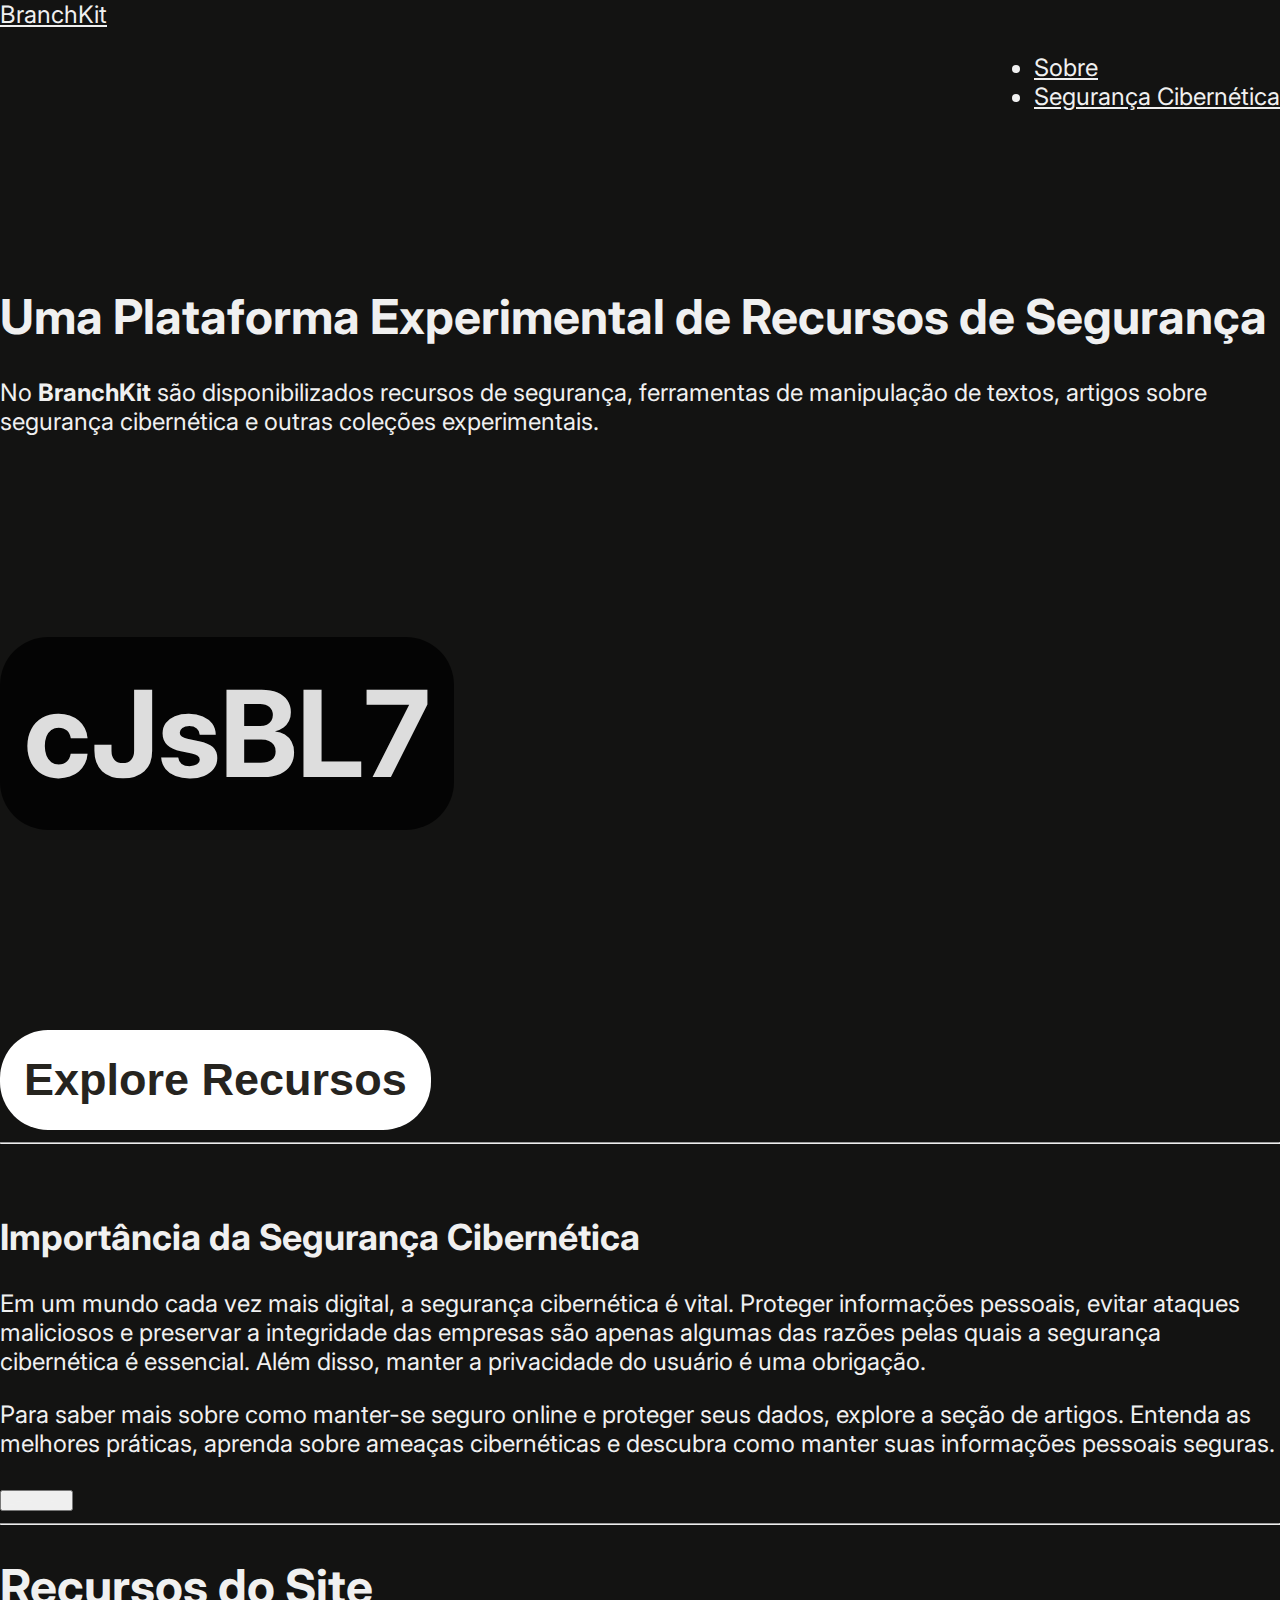
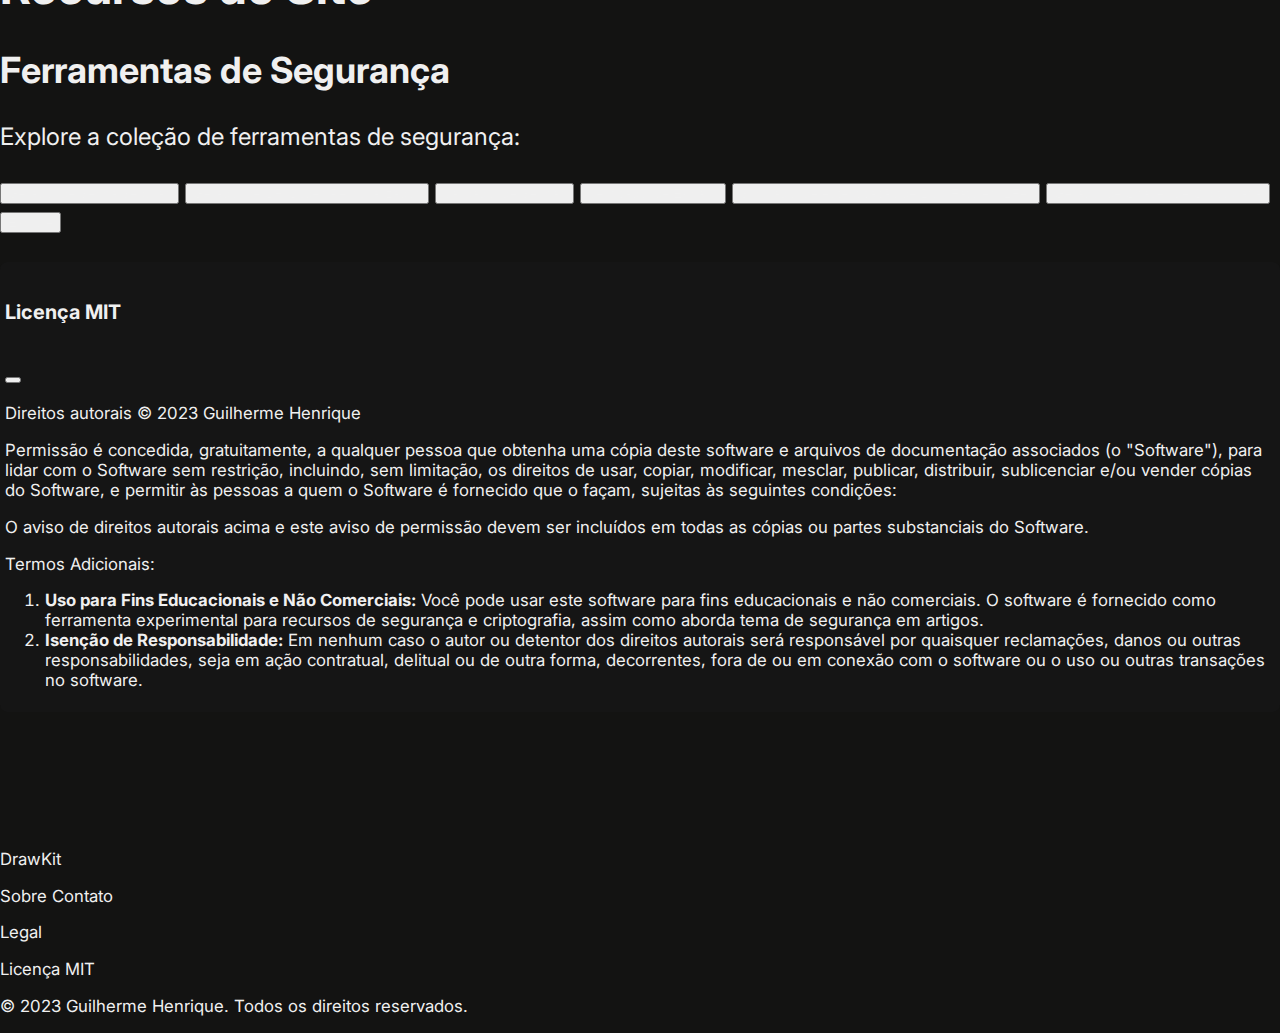
==== index.html @ 7d894132 "style (home): ajustar hierarquia de divisores de seção" ====
<!doctype html>
<html lang="en">

<head>
    <meta charset="utf-8">
    <meta name="viewport" content="width=device-width, initial-scale=1">
    <title>BranchKit</title>

    <!-- icone -->
    <link rel="icon" href="resources/images/icons/fingerprint-svgrepo-com.svg">

    <!-- font-Inter -->
    <link rel="preconnect" href="https://fonts.googleapis.com">
    <link rel="preconnect" href="https://fonts.gstatic.com" crossorigin>
    <link href="https://fonts.googleapis.com/css2?family=Inter:wght@100;200;300;400;500;600;700;800;900&display=swap" rel="stylesheet">

    <!-- css -->
    <link rel="stylesheet" href="resources/css/style.css">

    <!-- font-awesome -->
    <script src="https://kit.fontawesome.com/f8b51f3b83.js" crossorigin="anonymous"></script>

    <!-- bootstrap-5.3 -->
    <link href="https://cdn.jsdelivr.net/npm/bootstrap@5.3.2/dist/css/bootstrap.min.css" rel="stylesheet"
        integrity="sha384-T3c6CoIi6uLrA9TneNEoa7RxnatzjcDSCmG1MXxSR1GAsXEV/Dwwykc2MPK8M2HN" crossorigin="anonymous">
</head>

<body>
    <!--! header -->
    <header>
        <nav class="navbar navbar-expand-lg pt-3">
            <div class="container-fluid mx-auto col-xxl-10 col-xl-10 col-lg-10 col-md-12">
                <!-- title -->
                <a id="navTitle" href="#" draggable="false" class="navbar-brand fw-bold fs-3">
                    <i class="fa-solid fa-fingerprint me-1"></i>
                    BranchKit
                </a>

                <!-- links -->
                <div class="align-end">
                    <ul class="navbar-nav">
                        <li class="nav-item">
                            <a class="nav-link nav-link-1 fw-semibold" draggable="false" href="#">Sobre</a>
                        </li>
                        <li class="nav-item">
                            <a class="nav-link nav-link-1 fw-semibold" draggable="false" href="#">Segurança Cibernética</a>
                        </li>
                    </ul>
                </div>
            </div>
        </nav>
    </header>

    <!--! conteudo -->
    <main>
        <!--* conteudo-home -->
        <div class="container mx-auto">
            <div class="row">
                <div class="col text-end">
                    <h1 class="fw-bold">Uma Plataforma Experimental de Recursos de Segurança</h1>
                    <p>No <b>BranchKit</b> são disponibilizados recursos de segurança, 
                        ferramentas de manipulação de textos, artigos sobre segurança
                        cibernética e outras coleções experimentais.</p>
                </div>
        
                <div class="col divRandomText">
                    <h5 id="randomText"></h5>

                    <button class="btn-1 mt-2">
                        Explore Recursos
                        <i class="fa-solid fa-arrow-down"></i>
                    </button>
                </div>
            </div>
        </div>

        <!--? separador -->
        <hr class="separator">

        <!--* conteudo-texto-importancia-seguranca -->
        <div class="row mx-auto cbc-black p-5">
            <div class="col d-flex justify-content-end">
                <img src="resources/images/photos/svg/drawkit-project-manage/SVG/DrawKit Vector Illustration Project Manager (17).svg" alt=""
                    style="width: 640px;" class="user-select-none me-5" draggable="false">
            </div>

            <div class="col-6 text-start">
                <h2 class="w-75 fw-bold text-white mb-3">Importância da Segurança Cibernética</h2>

                <p class="w-75 mb-3">Em um mundo cada vez mais digital, a segurança cibernética é vital. Proteger informações pessoais, evitar ataques
                    maliciosos e preservar a integridade das empresas são apenas algumas das razões pelas quais a segurança cibernética
                    é essencial. Além disso, manter a privacidade do usuário é uma obrigação.</p>

                <p class="w-75">Para saber mais sobre como manter-se seguro online e proteger seus dados, explore a seção de artigos. Entenda as
                    melhores práticas, aprenda sobre ameaças cibernéticas e descubra como manter suas informações pessoais seguras.</p>

                <button class="btn-2 ps-3 pe-3 mt-2">
                    Leia mais
                    <i class="fa-solid fa-arrow-right-long"></i>
                </button>
            </div>
        </div>

        <!--? separador -->
        <hr class="separator">

        <!--* conteudo-links-recursos -->
        <h1 id="secaoFerramentas" class="fw-bold text-white text-center mb-5">
            Recursos do Site
            <i class="fa-solid fa-box-open"></i>
        </h1>

        <!-- /ferramentas-seguranca -->
        <div class="row mx-auto">
            <div class="col-6 text-end">
                <div class="d-flex justify-content-end">
                    <h2 class="w-75 fw-bold text-white mb-3">Ferramentas de Segurança</h2>
                </div>

                <div class="d-flex justify-content-end">
                    <p class="w-75 mb-3">Explore a coleção de ferramentas de segurança:</p>
                </div>

                <div class="d-grid justify-content-end">
                        <button class="btn-4">
                            Gerador de Senha Seguras
                            <i class="fa-solid fa-chevron-right ms-2"></i>
                        </button>

                        <button class="btn-4">
                            Gerador de QR Codes Personalizados
                            <i class="fa-solid fa-chevron-right ms-2"></i>
                        </button>

                        <button class="btn-4">
                            Validador de Senhas
                            <i class="fa-solid fa-chevron-right ms-2"></i>
                        </button>

                        <button class="btn-4">
                            Verificador de E-mails
                            <i class="fa-solid fa-chevron-right ms-2"></i>
                        </button>

                        <button class="btn-4">
                            Simulador de Autenticação de Dois Fatores (2FA)
                            <i class="fa-solid fa-chevron-right ms-2"></i>
                        </button>

                        <button class="btn-4">
                            Gerador de Chaves de Criptografia
                            <i class="fa-solid fa-chevron-right ms-2"></i>
                        </button>
                </div>

                <button class="btn-3 ps-3 pe-3 mt-3">
                    Explore
                    <i class="fa-solid fa-square-up-right"></i>
                </button>
            </div>

            <div class="col d-flex justify-content-start">
                <img src="resources/images/photos/svg/drawkit-project-manage/SVG/DrawKit Vector Illustration Project Manager (18).svg" alt=""
                    style="width: 640px;" class="user-select-none" draggable="false">
            </div>
        </div>

        <!-- modal-licença -->
        <div class="modal fade" id="modalLicense" tabindex="-1" aria-labelledby="modalLabel" aria-hidden="true">
            <div class="modal-dialog">
                <div class="modal-content">

                    <div class="modal-header pb-1">
                        <h5 class="modal-title" id="modalLabel">Licença MIT</h5>
                        <button type="button" class="fa-solid fa-xmark bg-transparent border-0" 
                            data-bs-dismiss="modal" aria-label="Close"></button>
                    </div>

                    <div class="modal-body cfs-tiny">
                        <p>Direitos autorais &copy; 2023 Guilherme Henrique</p>
                        
                        <p>
                            Permissão é concedida, gratuitamente, a qualquer pessoa que obtenha uma cópia deste software e arquivos de
                            documentação
                            associados (o "Software"), para lidar com o Software sem restrição, incluindo, sem limitação, os direitos de usar,
                            copiar, modificar, mesclar, publicar, distribuir, sublicenciar e/ou vender cópias do Software, e permitir às pessoas
                            a
                            quem o Software é fornecido que o façam, sujeitas às seguintes condições:
                        </p>
                        
                        <p>
                            O aviso de direitos autorais acima e este aviso de permissão devem ser incluídos em todas as cópias ou partes
                            substanciais do Software.
                        </p>
                        
                        <p class="fw-semibold mb-1">Termos Adicionais:</p>
                        <ol>
                            <li class="mb-2">
                                <b>Uso para Fins Educacionais e Não Comerciais:</b> Você pode usar este software para fins educacionais e não
                                comerciais. O
                                software é fornecido como ferramenta experimental para recursos de segurança e criptografia, assim como aborda
                                tema de
                                segurança em artigos.
                            </li>
                        
                            <li>
                                <b>Isenção de Responsabilidade:</b> Em nenhum caso o autor ou detentor dos direitos autorais será responsável
                                por quaisquer
                                reclamações, danos ou outras responsabilidades, seja em ação contratual, delitual ou de outra forma,
                                decorrentes, fora
                                de ou em conexão com o software ou o uso ou outras transações no software.
                            </li>
                        </ol>
                    </div>
                </div>
            </div>
        </div>
    </main>

    <!--! footer -->
    <footer class="p-4 pt-3 text-start cfs-tiny">
        <div class="row">
            <div class="col-4 d-grid">
                <p class="fw-semibold mb-2">
                    <i class="fa-solid fa-fingerprint"></i>
                    DrawKit
                </p>
                <a href="#" class="link-1" draggable="false">Sobre</a>
                <a href="mailto:guilherm3hsb@gmail.com" draggable="false" class="link-1">Contato</a>
            </div>

            <div class="col-4">
                <p class="fw-semibold mb-2">Legal</p>
                <a type="button" draggable="false" class="link-1" 
                    data-bs-toggle="modal" data-bs-target="#modalLicense">Licença MIT</a>
            </div>
        </div>

        <div class="row mt-3">
            <p class="mb-0">&copy; 2023 Guilherme Henrique. Todos os direitos reservados.</p>
        </div>
    </footer>

    <!-- scripts -->
    <script src="resources/js/script.js"></script>
    <script src="https://cdn.jsdelivr.net/npm/bootstrap@5.3.2/dist/js/bootstrap.bundle.min.js"
        integrity="sha384-C6RzsynM9kWDrMNeT87bh95OGNyZPhcTNXj1NW7RuBCsyN/o0jlpcV8Qyq46cDfL"
        crossorigin="anonymous"></script>
</body>

</html>
---- resources/css/style.css ----
/** ─── Propriedades Customizadas ────────────────────────────────────────────────────────────────────────── */


/** ─── Classes Customizadas ────────────────────────────────────────────────────────────────────────── */

/* fonts */
.cfs-tiny {
    font-size: 0.7rem;
}
.cfs-semimedium {
    font-size: 0.8rem;
}

/* layout */
.align-end {
    display: flex;
    justify-content: end;
}

/** ─── Estilos Globais ────────────────────────────────────────────────────────────────────────── */

* {
    color: #f0f0f0 !important;
}

html {
    font-size: 24px;
}

body {
    margin: 0;
    padding: 0;
    display: flex;
    flex-direction: column;
    min-height: 100vh;
    overflow-x: hidden;
    background-color: #131312 !important;
    font-family: 'Inter', sans-serif !important;
}

main {
    flex: 1;
    margin: 5rem 0;
}

footer {
    position: relative;
    bottom: 0;
    width: 100%;
}

/** ─── Componentes ────────────────────────────────────────────────────────────────────────── */

/*? ─── Text ───────────────────────────────────── */

#randomText {
    transition: opacity 0.5s ease-in-out;
    font-size: 120px;
    background-color: #000000c4;
    padding: 1rem;
    border-radius: 2rem;
    width: fit-content;
    color: #ddd !important;
}

/*? ─── Modal ───────────────────────────────────── */

/* bootstrap-modal */
.modal-header {
    border: none !important;
}
.modal-content {
    background-color: #151515 !important;
    border-radius: 0.3rem !important;
    padding: 0.2em;
}

/*? ─── Buttons ───────────────────────────────────── */

/* button-custom-1 */
.btn-1 {
    font-size: 45px;
    background-color: white;
    border: none;
    padding: 1rem;
    border-radius: 2rem;
    font-weight: bold;
}
.btn-1, .btn-1 * {
    color: #26241f !important;
    transition: 0.3s;
}
.btn-1:hover { /*hover*/
    box-shadow: 0 40px 80px rgba(255, 255, 255, 0.1);
}
.btn-1 i:hover { /*hover*/
    transform: translateY(5px);
}
.btn-1:active, .btn-1:active * { /*active*/
    color: #b78e13 !important;
}

/*? ─── Links ───────────────────────────────────── */

/* navbar-link-custom-1 */
.nav-link-1:hover { /*hover*/
    text-decoration: underline;
}

/* custom-link-1 */
.link-1 {
    transition: 0.1s;
    text-decoration: none;
    margin: 0.2rem 0;
}
.link-1:hover { /*hover*/
    color: white !important;
    text-decoration: underline;
}

/** ─── Responsividade ────────────────────────────────────────────────────────────────────────── */

@media (max-width: 991px) {
    #navTitle {
        display: none;
    }
    .divRandomText {
        display: flex;
        justify-content: end;
    }
}

@media (max-width: 575px) {
    .divRandomText {
        display: none;
    }
}
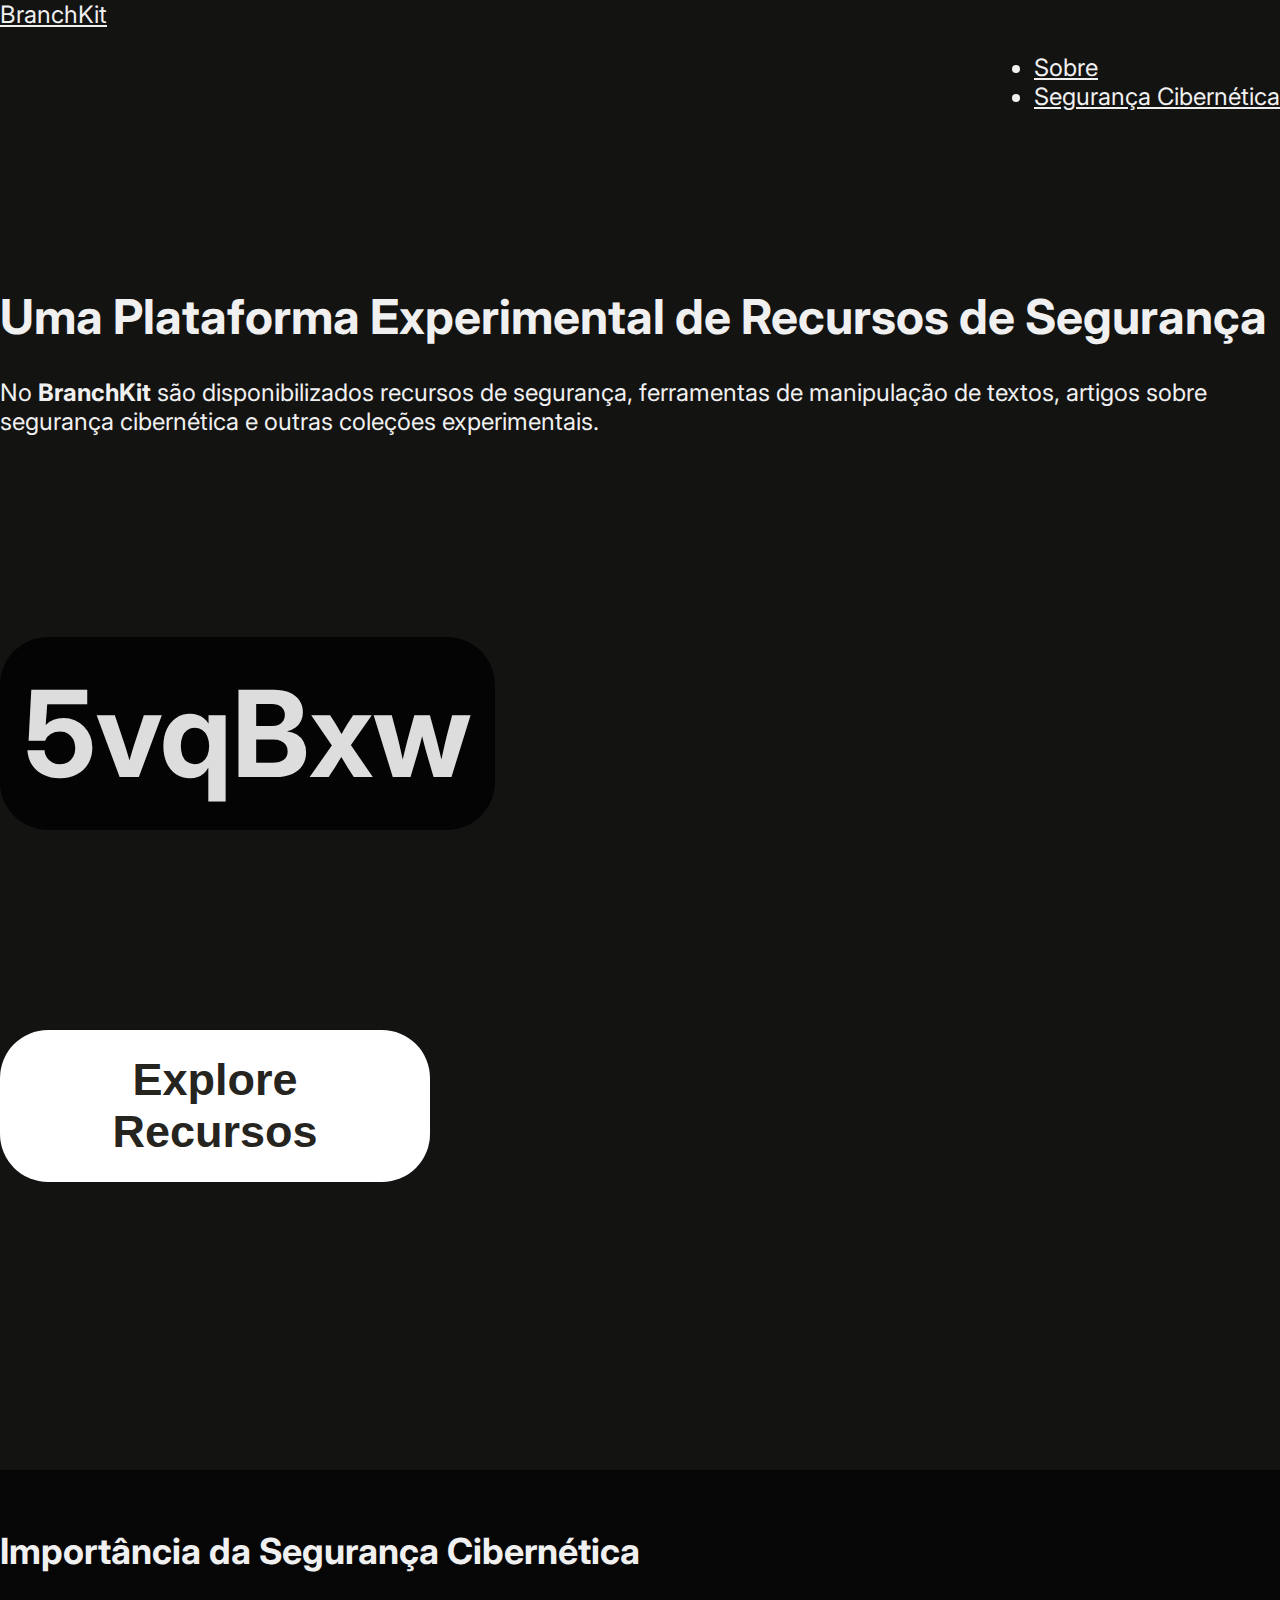
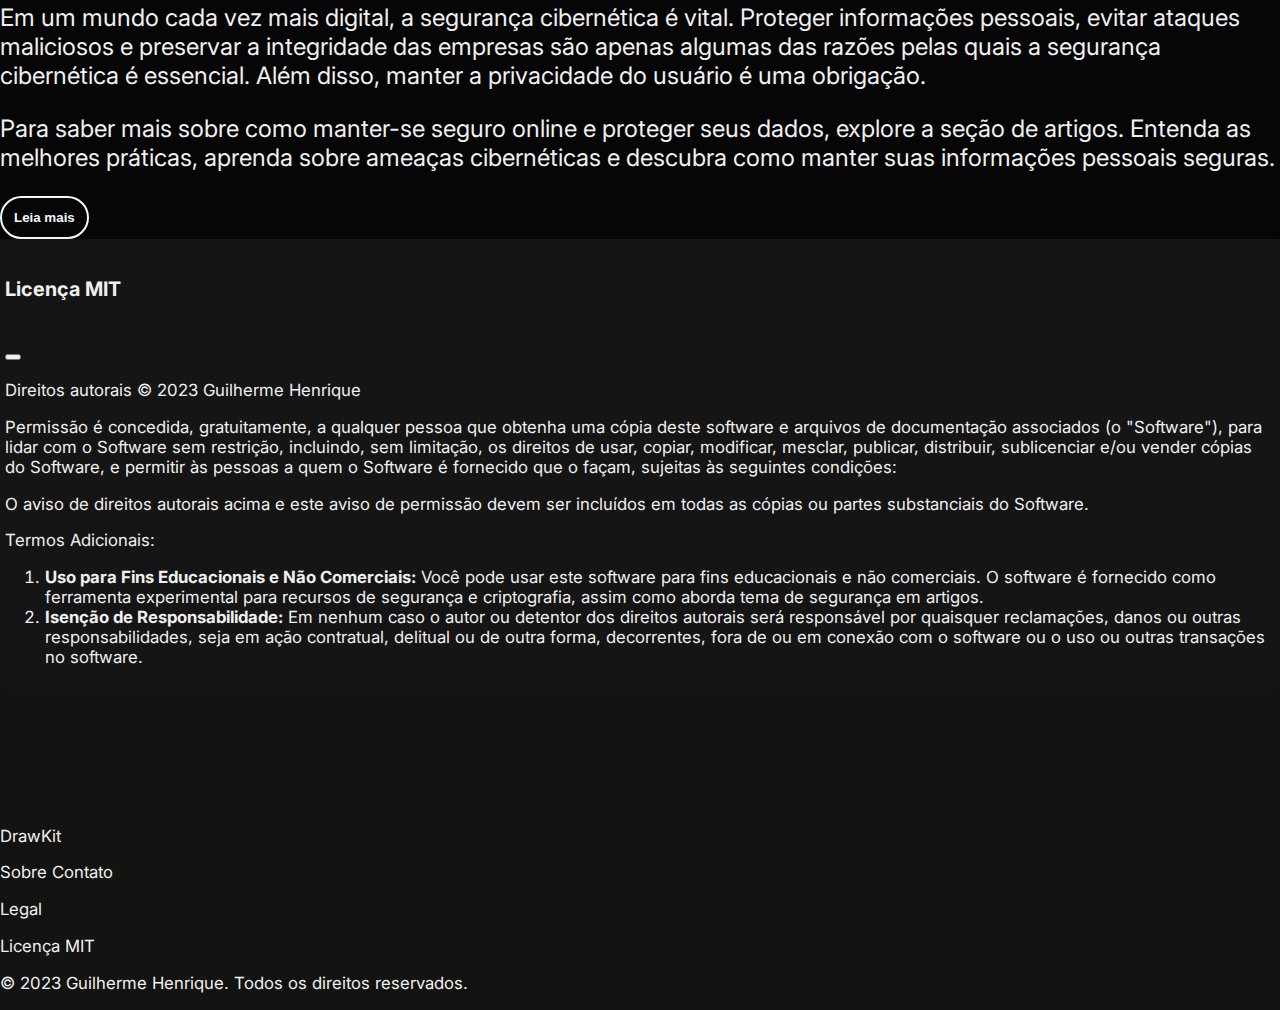
==== commit e1c57c24: "Revert "feat (home): adicionar seção de links para recursos"" ====
--- a/index.html
+++ b/index.html
@@ -101,70 +101,6 @@
             </div>
         </div>
 
-        <!--? separador -->
-        <hr class="separator">
-
-        <!--* conteudo-links-recursos -->
-        <h1 id="secaoFerramentas" class="fw-bold text-white text-center mb-5">
-            Recursos do Site
-            <i class="fa-solid fa-box-open"></i>
-        </h1>
-
-        <!-- /ferramentas-seguranca -->
-        <div class="row mx-auto">
-            <div class="col-6 text-end">
-                <div class="d-flex justify-content-end">
-                    <h2 class="w-75 fw-bold text-white mb-3">Ferramentas de Segurança</h2>
-                </div>
-
-                <div class="d-flex justify-content-end">
-                    <p class="w-75 mb-3">Explore a coleção de ferramentas de segurança:</p>
-                </div>
-
-                <div class="d-grid justify-content-end">
-                        <button class="btn-4">
-                            Gerador de Senha Seguras
-                            <i class="fa-solid fa-chevron-right ms-2"></i>
-                        </button>
-
-                        <button class="btn-4">
-                            Gerador de QR Codes Personalizados
-                            <i class="fa-solid fa-chevron-right ms-2"></i>
-                        </button>
-
-                        <button class="btn-4">
-                            Validador de Senhas
-                            <i class="fa-solid fa-chevron-right ms-2"></i>
-                        </button>
-
-                        <button class="btn-4">
-                            Verificador de E-mails
-                            <i class="fa-solid fa-chevron-right ms-2"></i>
-                        </button>
-
-                        <button class="btn-4">
-                            Simulador de Autenticação de Dois Fatores (2FA)
-                            <i class="fa-solid fa-chevron-right ms-2"></i>
-                        </button>
-
-                        <button class="btn-4">
-                            Gerador de Chaves de Criptografia
-                            <i class="fa-solid fa-chevron-right ms-2"></i>
-                        </button>
-                </div>
-
-                <button class="btn-3 ps-3 pe-3 mt-3">
-                    Explore
-                    <i class="fa-solid fa-square-up-right"></i>
-                </button>
-            </div>
-
-            <div class="col d-flex justify-content-start">
-                <img src="resources/images/photos/svg/drawkit-project-manage/SVG/DrawKit Vector Illustration Project Manager (18).svg" alt=""
-                    style="width: 640px;" class="user-select-none" draggable="false">
-            </div>
-        </div>
-
         <!-- modal-licença -->
         <div class="modal fade" id="modalLicense" tabindex="-1" aria-labelledby="modalLabel" aria-hidden="true">
             <div class="modal-dialog">
--- a/resources/css/style.css
+++ b/resources/css/style.css
@@ -1,7 +1,15 @@
 /** ─── Propriedades Customizadas ────────────────────────────────────────────────────────────────────────── */
 
+:root {
+    --cbc-black: #060606;
+}
 
 /** ─── Classes Customizadas ────────────────────────────────────────────────────────────────────────── */
+
+/* colors-background */
+.cbc-black {
+    background-color: var(--cbc-black);
+}
 
 /* fonts */
 .cfs-tiny {
@@ -79,6 +87,7 @@
 
 /* button-custom-1 */
 .btn-1 {
+    width: 430px;
     font-size: 45px;
     background-color: white;
     border: none;
@@ -88,16 +97,39 @@
 }
 .btn-1, .btn-1 * {
     color: #26241f !important;
-    transition: 0.3s;
+    transition: transform 0.3s ease;
 }
 .btn-1:hover { /*hover*/
     box-shadow: 0 40px 80px rgba(255, 255, 255, 0.1);
 }
-.btn-1 i:hover { /*hover*/
+.btn-1:hover i { /*hover*/
     transform: translateY(5px);
 }
 .btn-1:active, .btn-1:active * { /*active*/
     color: #b78e13 !important;
+}
+
+/* button-custom-2 */
+.btn-2 {
+    background-color: transparent;
+    padding: 0.5rem;
+    border-radius: 1rem;
+    font-weight: bold;
+    border: 2px solid aliceblue;
+}
+.btn-2, .btn-2 * {
+    color: aliceblue !important;
+    transition: transform 0.3s ease;
+}
+.btn-2:hover { /*hover*/
+    border-color: #ba8f22;
+}
+.btn-2:hover i { /*hover*/
+    transform: translateX(5px);
+    transition: transform 0.3s ease;
+}
+.btn-2:active, .btn-2:active i { /*active*/
+    color: #ffd700 !important;
 }
 
 /*? ─── Links ───────────────────────────────────── */
@@ -118,6 +150,13 @@
     text-decoration: underline;
 }
 
+/*? ─── HRs ───────────────────────────────────── */
+
+.separator {
+    border: none;
+    margin: 6rem 0;
+}
+
 /** ─── Responsividade ────────────────────────────────────────────────────────────────────────── */
 
 @media (max-width: 991px) {
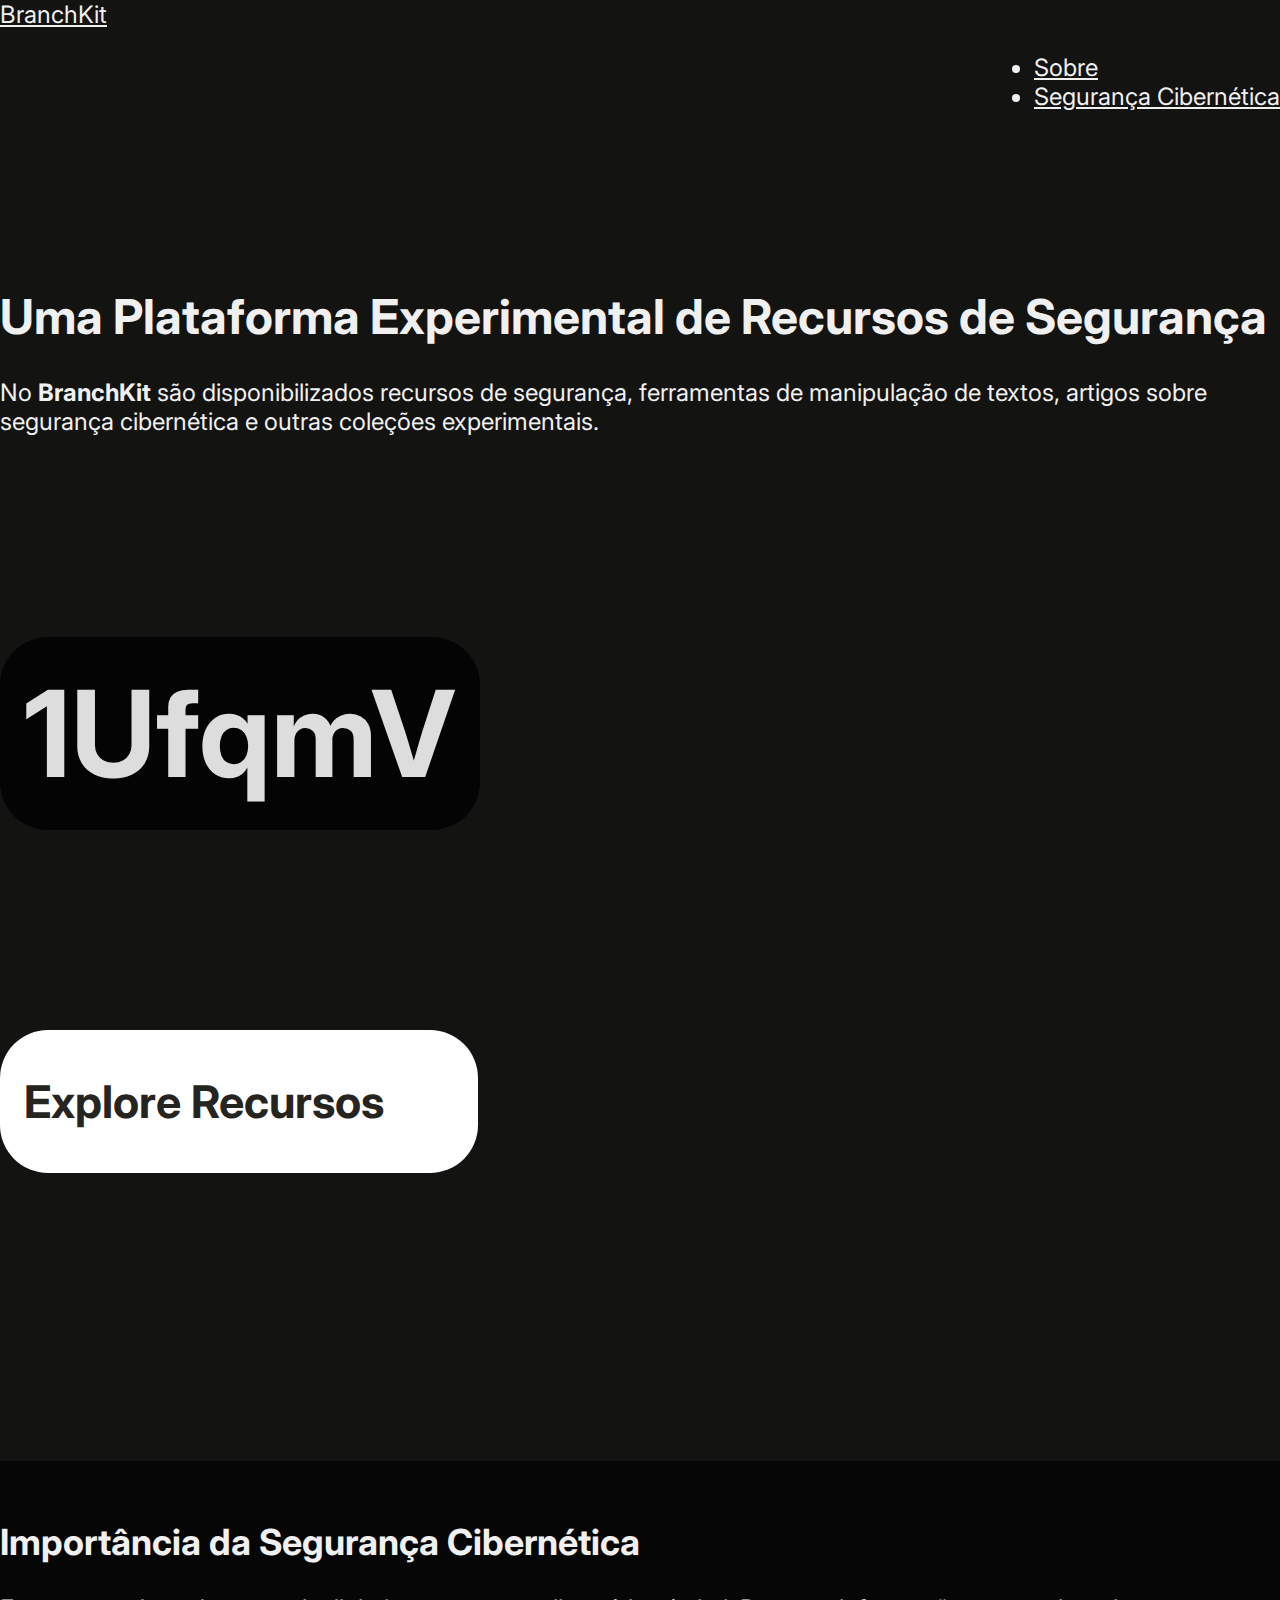
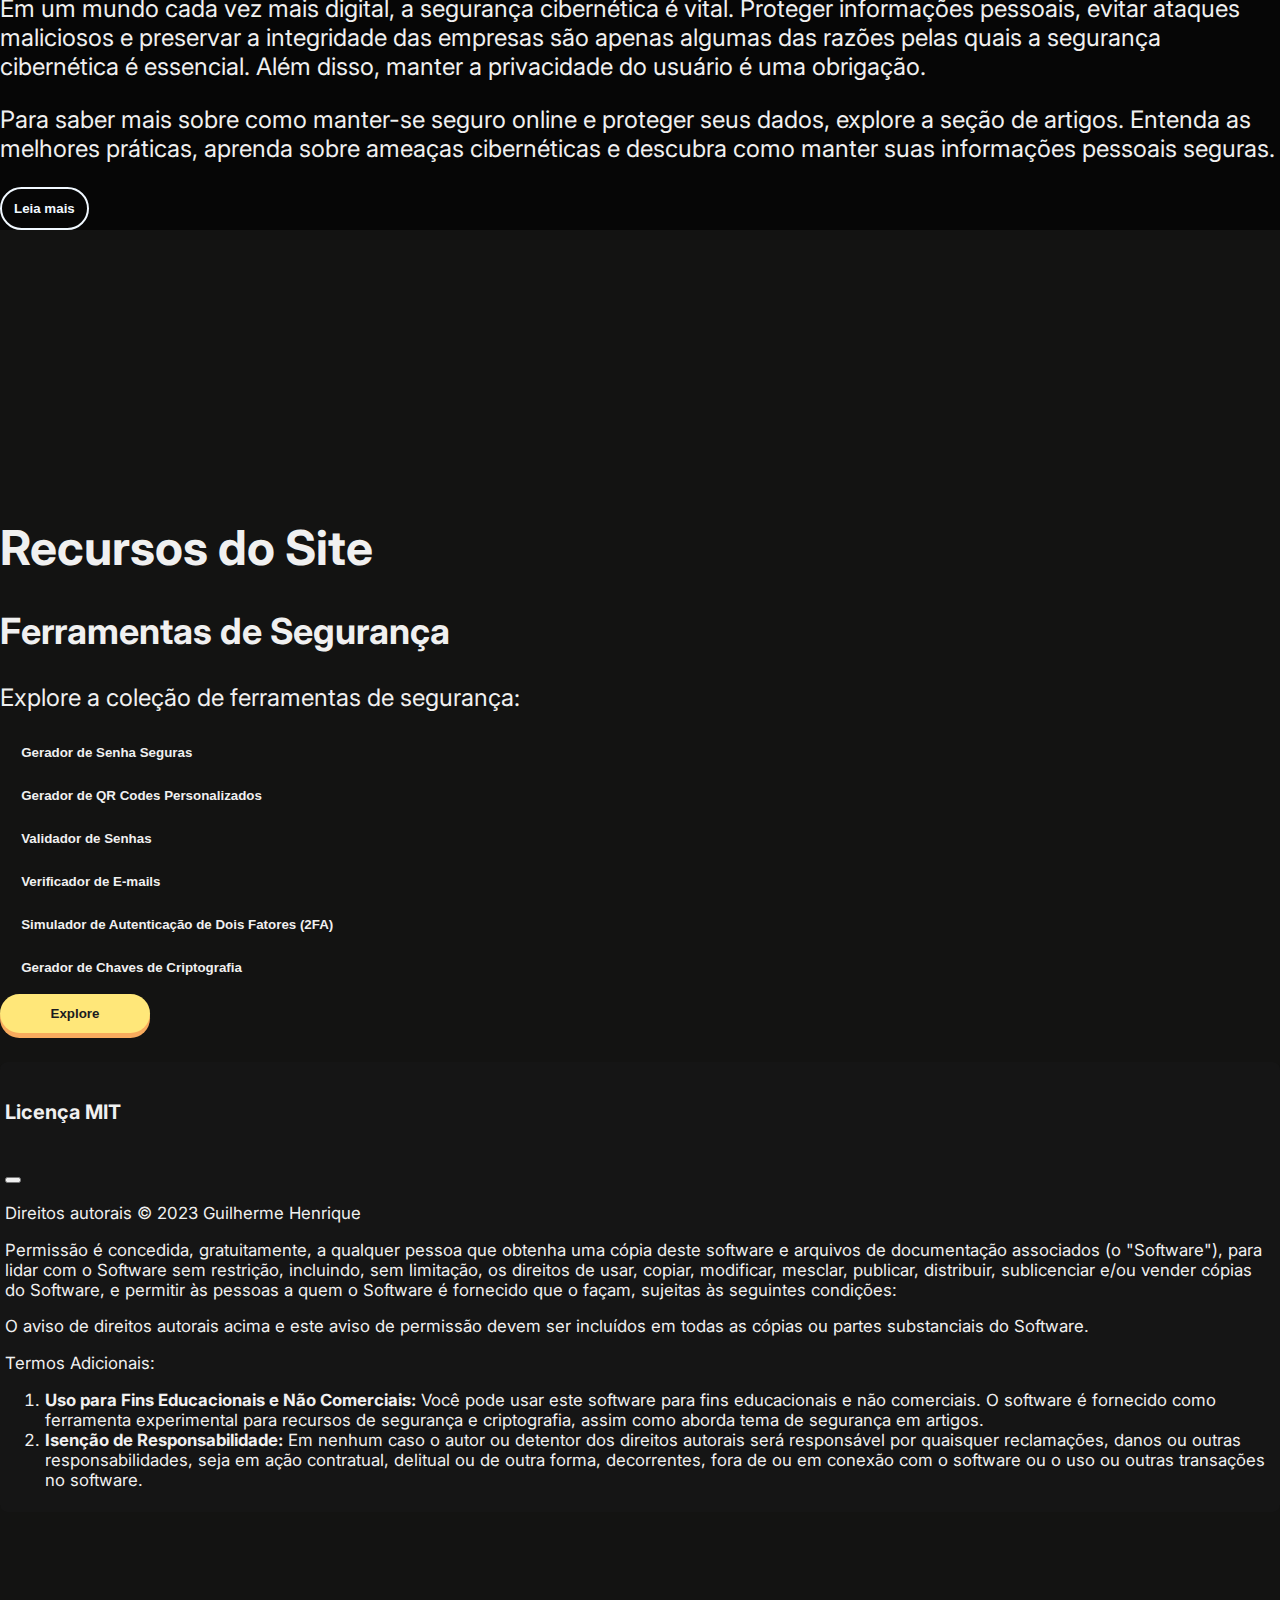
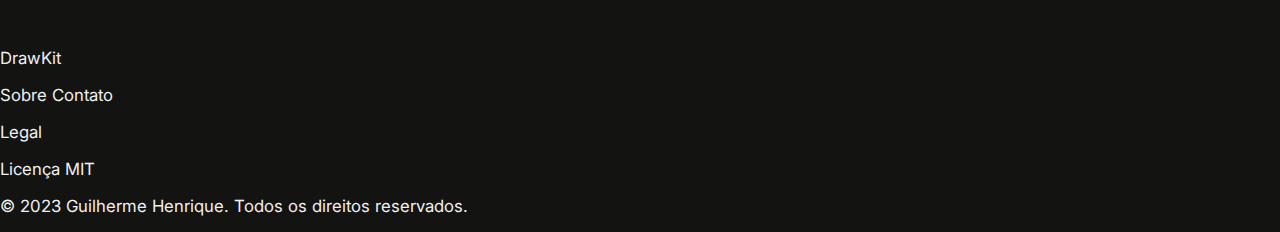
==== commit f882333b: "style (style.css): configura estilos" ====
--- a/index.html
+++ b/index.html
@@ -66,10 +66,12 @@
                 <div class="col divRandomText">
                     <h5 id="randomText"></h5>
 
-                    <button class="btn-1 mt-2">
-                        Explore Recursos
-                        <i class="fa-solid fa-arrow-down"></i>
-                    </button>
+                    <div class="mt-4">
+                        <a href="#secaoFerramentas" type="button" class="btn-1">
+                            Explore Recursos
+                            <i class="fa-solid fa-arrow-down"></i>
+                        </a>
+                    </div>
                 </div>
             </div>
         </div>
@@ -98,6 +100,70 @@
                     Leia mais
                     <i class="fa-solid fa-arrow-right-long"></i>
                 </button>
+            </div>
+        </div>
+
+        <!--? separador -->
+        <hr class="separator">
+
+        <!--* conteudo-links-recursos -->
+        <h1 id="secaoFerramentas" class="fw-bold text-white text-center mb-5">
+            Recursos do Site
+            <i class="fa-solid fa-box-open"></i>
+        </h1>
+
+        <!-- /ferramentas-seguranca -->
+        <div class="row mx-auto">
+            <div class="col-6 text-end">
+                <div class="d-flex justify-content-end">
+                    <h2 class="w-75 fw-bold text-white mb-3">Ferramentas de Segurança</h2>
+                </div>
+
+                <div class="d-flex justify-content-end">
+                    <p class="w-75 mb-3">Explore a coleção de ferramentas de segurança:</p>
+                </div>
+
+                <div class="d-grid justify-content-end">
+                        <button class="btn-5">
+                            Gerador de Senha Seguras
+                            <i class="fa-solid fa-chevron-right ms-2"></i>
+                        </button>
+
+                        <button class="btn-5">
+                            Gerador de QR Codes Personalizados
+                            <i class="fa-solid fa-chevron-right ms-2"></i>
+                        </button>
+
+                        <button class="btn-5">
+                            Validador de Senhas
+                            <i class="fa-solid fa-chevron-right ms-2"></i>
+                        </button>
+
+                        <button class="btn-5">
+                            Verificador de E-mails
+                            <i class="fa-solid fa-chevron-right ms-2"></i>
+                        </button>
+
+                        <button class="btn-5">
+                            Simulador de Autenticação de Dois Fatores (2FA)
+                            <i class="fa-solid fa-chevron-right ms-2"></i>
+                        </button>
+
+                        <button class="btn-5">
+                            Gerador de Chaves de Criptografia
+                            <i class="fa-solid fa-chevron-right ms-2"></i>
+                        </button>
+                </div>
+
+                <button class="btn-3 ps-3 pe-3 mt-3">
+                    Explore
+                    <i class="fa-solid fa-square-up-right"></i>
+                </button>
+            </div>
+
+            <div class="col d-flex justify-content-start">
+                <img src="resources/images/photos/svg/drawkit-project-manage/SVG/DrawKit Vector Illustration Project Manager (18).svg" alt=""
+                    style="width: 640px;" class="user-select-none" draggable="false">
             </div>
         </div>
 
--- a/resources/css/style.css
+++ b/resources/css/style.css
@@ -6,12 +6,14 @@
 
 /** ─── Classes Customizadas ────────────────────────────────────────────────────────────────────────── */
 
-/* colors-background */
+/* _________________
+ * colors-background */
 .cbc-black {
     background-color: var(--cbc-black);
 }
 
-/* fonts */
+/* _____
+ * fonts */
 .cfs-tiny {
     font-size: 0.7rem;
 }
@@ -19,7 +21,8 @@
     font-size: 0.8rem;
 }
 
-/* layout */
+/* ______
+ * layout */
 .align-end {
     display: flex;
     justify-content: end;
@@ -73,7 +76,8 @@
 
 /*? ─── Modal ───────────────────────────────────── */
 
-/* bootstrap-modal */
+/* _______________
+ * bootstrap-modal */
 .modal-header {
     border: none !important;
 }
@@ -85,8 +89,10 @@
 
 /*? ─── Buttons ───────────────────────────────────── */
 
-/* button-custom-1 */
+/* _______________________________
+ * button-custom-opaque-arrow-gold */
 .btn-1 {
+    height: 95px;
     width: 430px;
     font-size: 45px;
     background-color: white;
@@ -94,10 +100,14 @@
     padding: 1rem;
     border-radius: 2rem;
     font-weight: bold;
+    text-decoration: none;
+    display: flex;
+    align-items: center;
+    justify-content: space-between;
 }
 .btn-1, .btn-1 * {
     color: #26241f !important;
-    transition: transform 0.3s ease;
+    transition: 0.3s ease;
 }
 .btn-1:hover { /*hover*/
     box-shadow: 0 40px 80px rgba(255, 255, 255, 0.1);
@@ -109,7 +119,8 @@
     color: #b78e13 !important;
 }
 
-/* button-custom-2 */
+/* ________________________________
+ * button-custom-large-glowing-link */
 .btn-2 {
     background-color: transparent;
     padding: 0.5rem;
@@ -132,14 +143,66 @@
     color: #ffd700 !important;
 }
 
+/* ______________________
+ * button-custom-bee-gold */
+.btn-3 {
+    background-color: #ffe779;
+    border: none;
+    box-shadow: 0 5px 0 #f8ab5d;
+    border-radius: 1rem;
+    padding: 0.5rem;
+    font-weight: bold;
+    width: 150px;
+}
+.btn-3, .btn-3 i {
+    color: #1a1c20 !important;
+    transition: 0.1s ease;
+}
+.btn-3:hover, .btn-3:hover i { /*hover*/
+    color: #47958b !important;
+}
+.btn-3:active { /*active*/
+    box-shadow: none;
+    transform: translateY(5px);
+}
+
+/* ___________________________
+ * button-custom-listlink-gold */
+.btn-5 {
+    display: flex;
+    justify-content: space-between;
+    align-items: center;
+
+    width: 450px;
+    text-align: start;
+    margin: 0.4rem 0;
+    padding: 0.3rem 1rem 0.3rem 0.3rem;
+    border-radius: 1rem;
+    background-color: transparent;
+    border: 2px solid transparent;
+    padding-left: 0.8rem;
+    font-weight: 600;
+}
+.btn-5, .btn-5 i {
+    transition: 0.2s;
+}
+.btn-5:hover { /*hover*/
+    border: 2px solid #f8ab5d;
+}
+.btn-5:hover i { /*hover*/
+    transform: translateX(5px);
+}
+
 /*? ─── Links ───────────────────────────────────── */
 
-/* navbar-link-custom-1 */
+/* ____________________
+ * navbar-link-custom-1 */
 .nav-link-1:hover { /*hover*/
     text-decoration: underline;
 }
 
-/* custom-link-1 */
+/* _____________
+ * custom-link-1 */
 .link-1 {
     transition: 0.1s;
     text-decoration: none;
@@ -155,6 +218,10 @@
 .separator {
     border: none;
     margin: 6rem 0;
+}
+.separator-2 {
+    border: none;
+    margin: 3rem 0;
 }
 
 /** ─── Responsividade ────────────────────────────────────────────────────────────────────────── */
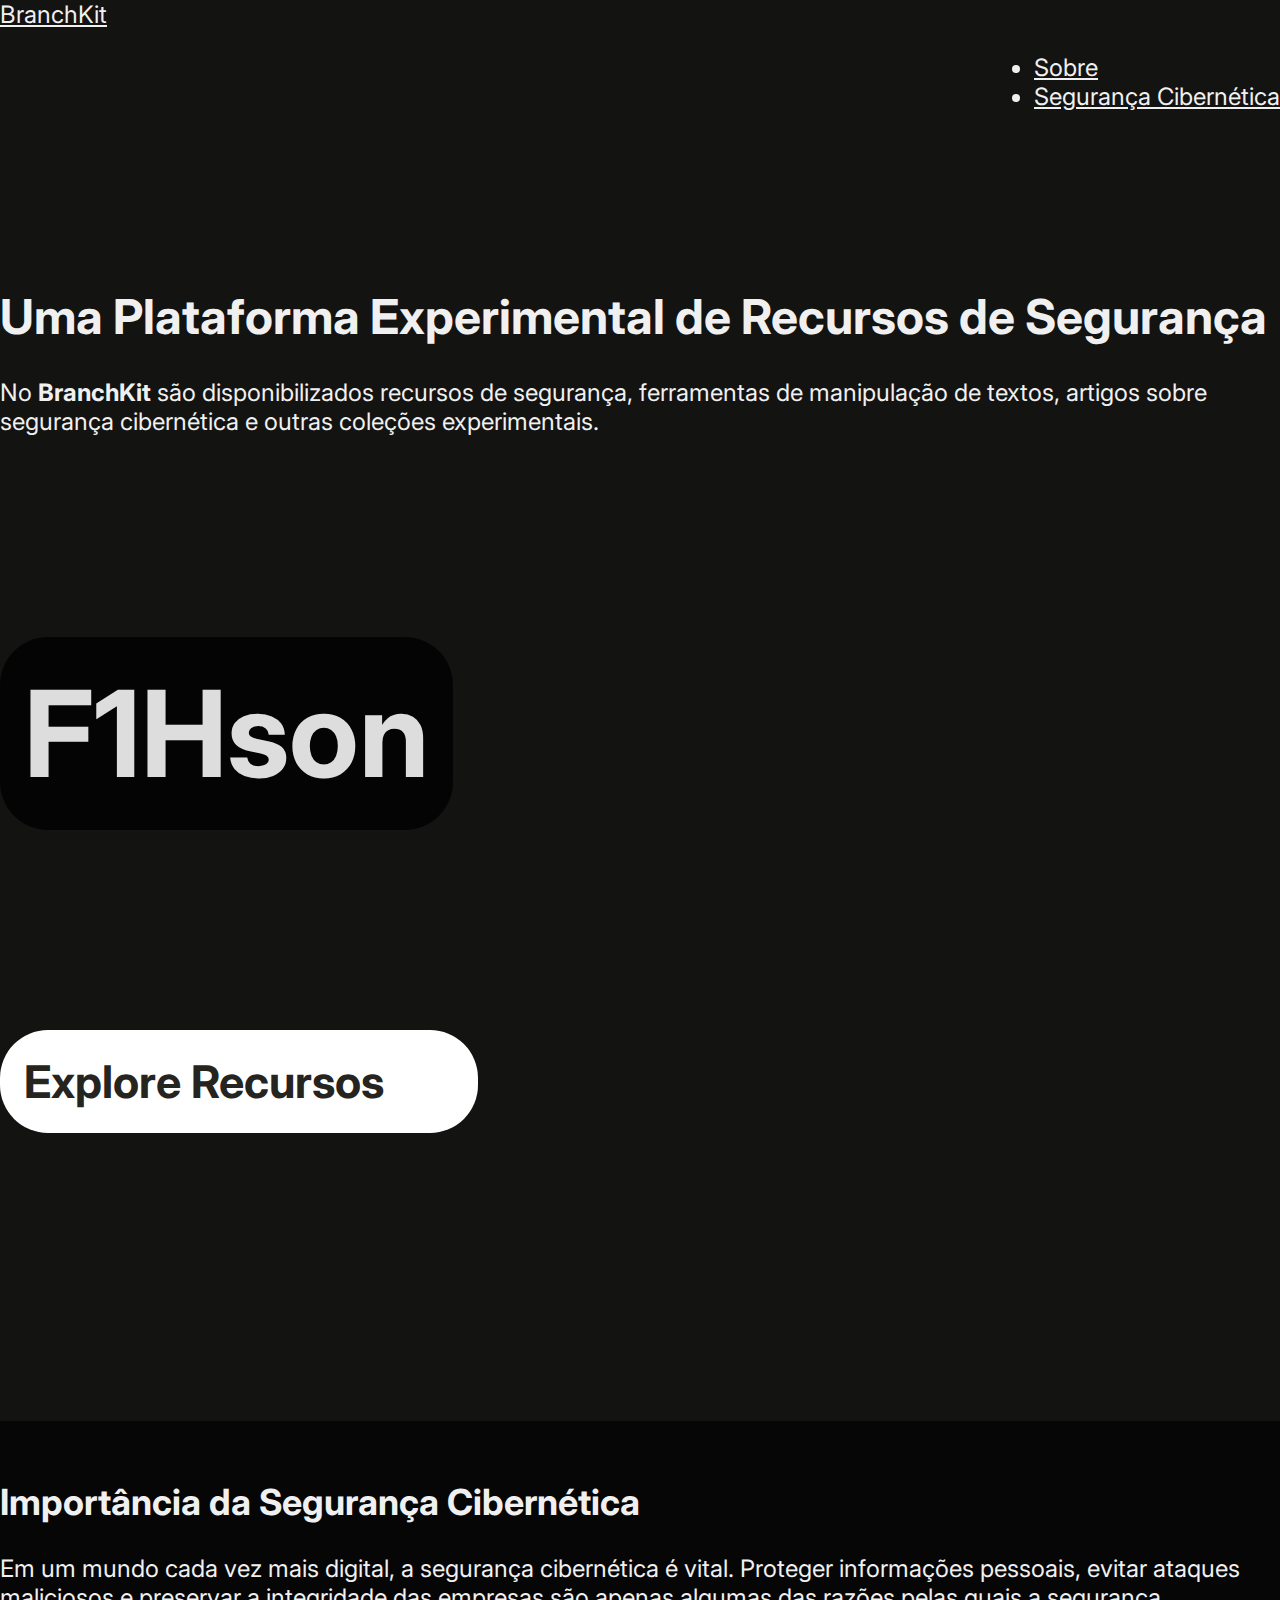
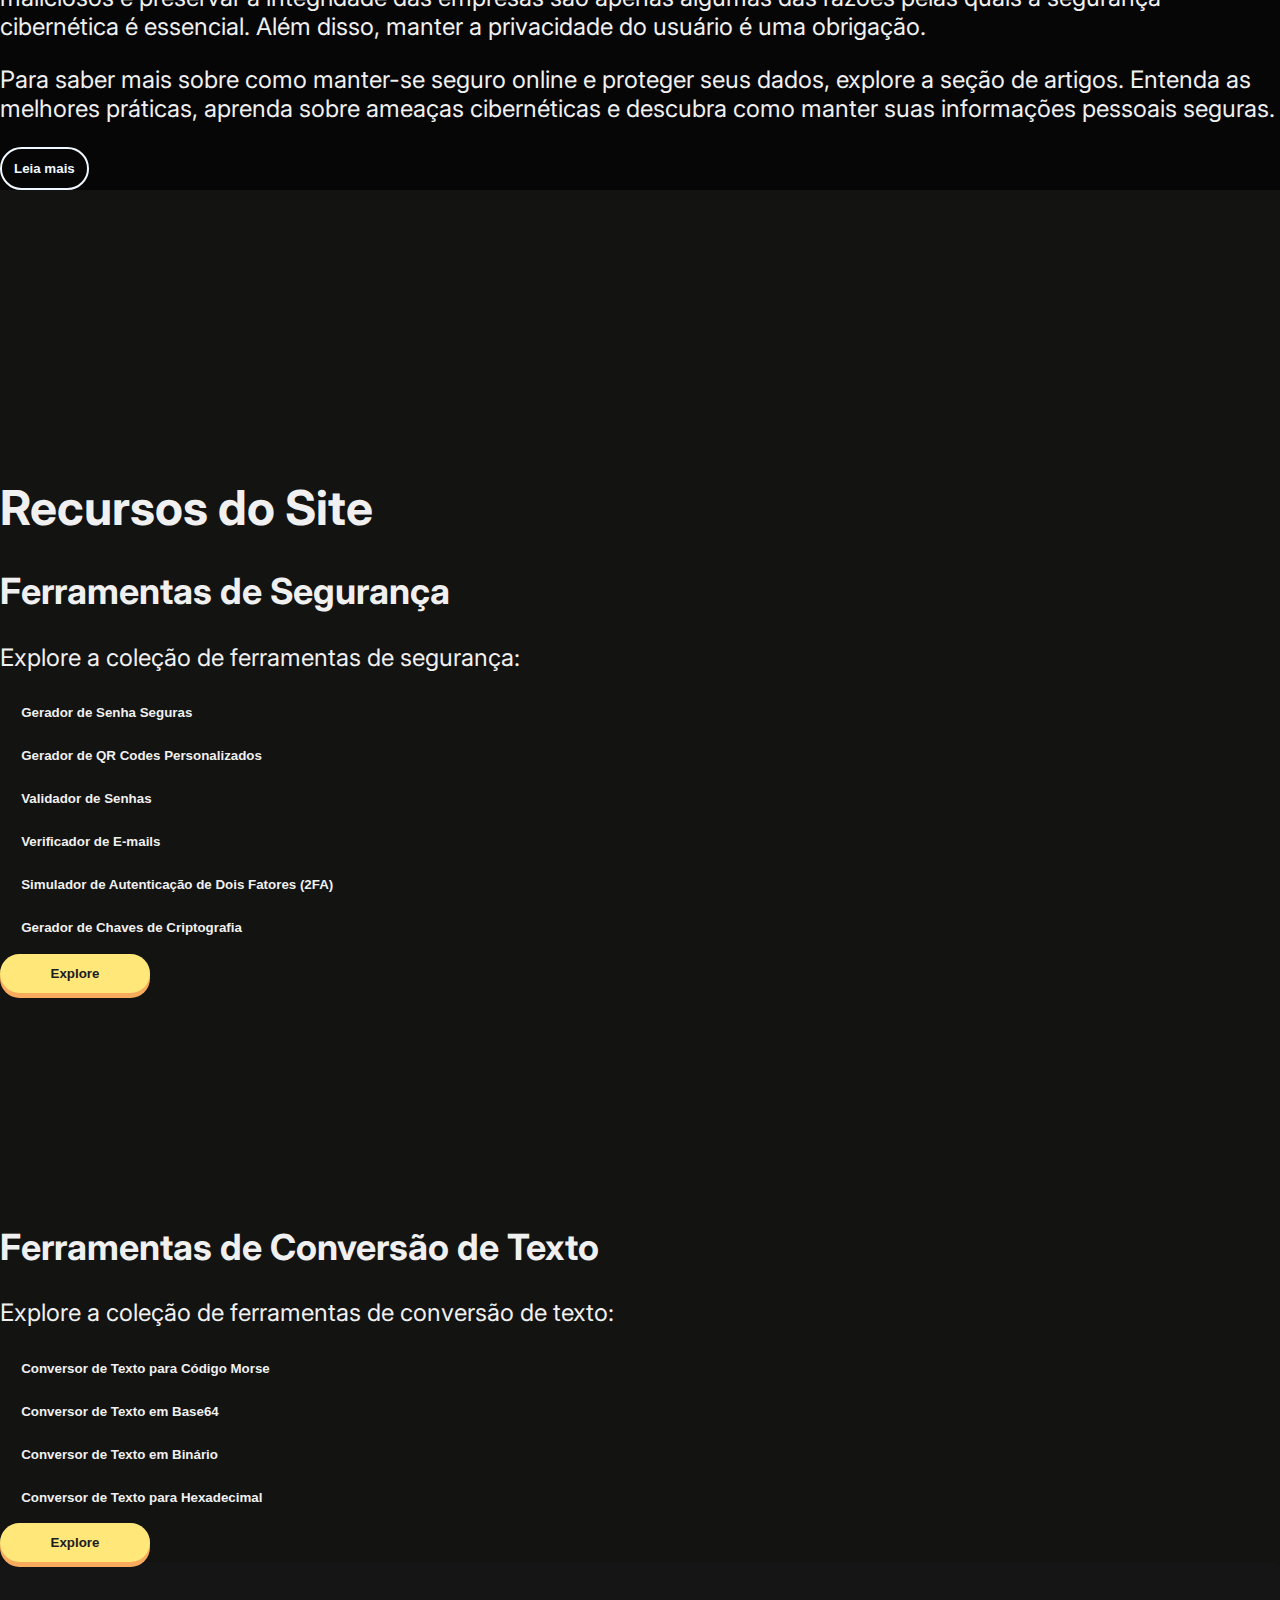
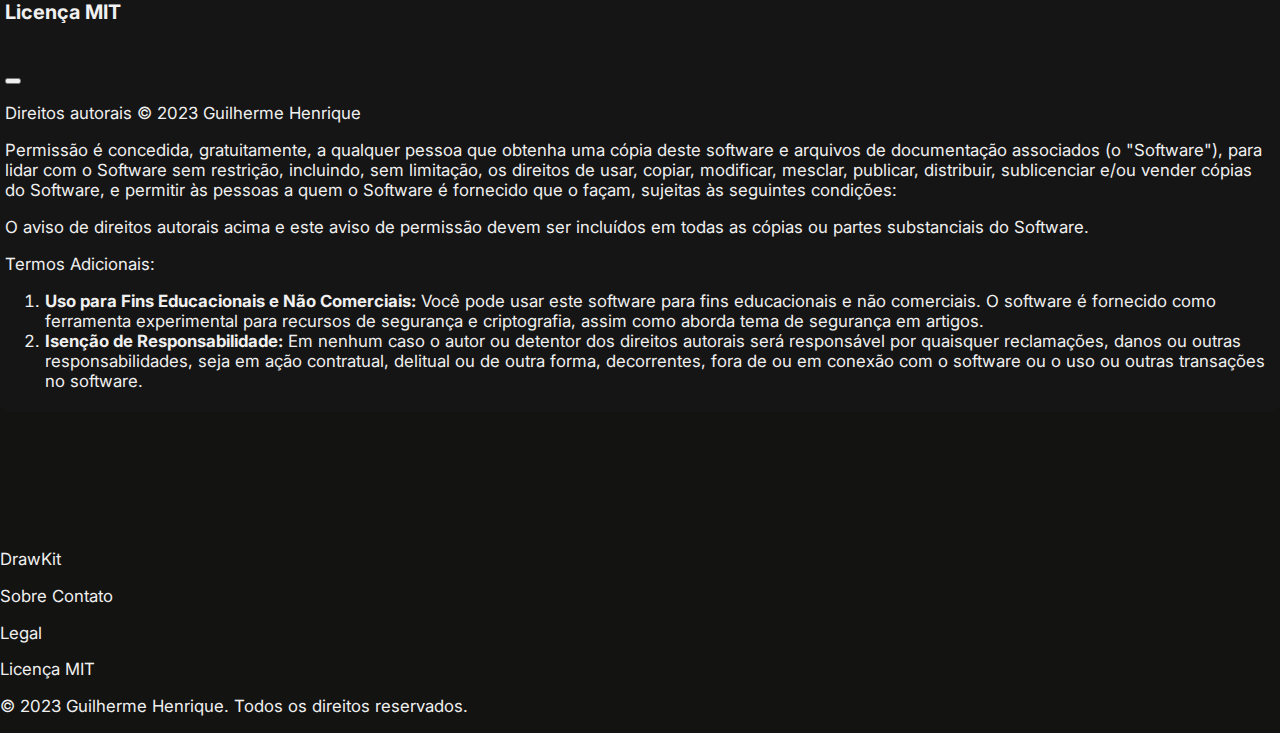
==== commit d3a49216: "style (home): troca imagem de seção" ====
--- a/index.html
+++ b/index.html
@@ -69,7 +69,7 @@
                     <div class="mt-4">
                         <a href="#secaoFerramentas" type="button" class="btn-1">
                             Explore Recursos
-                            <i class="fa-solid fa-arrow-down"></i>
+                            <i class="fa-solid fa-arrow-down ms-2"></i>
                         </a>
                     </div>
                 </div>
@@ -98,7 +98,7 @@
 
                 <button class="btn-2 ps-3 pe-3 mt-2">
                     Leia mais
-                    <i class="fa-solid fa-arrow-right-long"></i>
+                    <i class="fa-solid fa-arrow-right-long ms-2"></i>
                 </button>
             </div>
         </div>
@@ -164,6 +164,54 @@
             <div class="col d-flex justify-content-start">
                 <img src="resources/images/photos/svg/drawkit-project-manage/SVG/DrawKit Vector Illustration Project Manager (18).svg" alt=""
                     style="width: 640px;" class="user-select-none" draggable="false">
+            </div>
+        </div>
+
+        <!--? separador -->
+        <hr class="separator-2">
+
+        <!-- /ferramentas-conversao-texto -->
+        <div class="row mx-auto">
+            <div class="col d-flex justify-content-end">
+                <img src="resources/images/photos/svg/drawkit-project-manage/SVG/DrawKit Vector Illustration Project Manager (11).svg" alt=""
+                    style="width: 640px;" class="user-select-none" draggable="false">
+            </div>
+
+            <div class="col-6 text-start">
+                <div class="d-flex justify-content-start">
+                    <h2 class="w-75 fw-bold text-white mb-3">Ferramentas de Conversão de Texto</h2>
+                </div>
+
+                <div class="d-flex justify-content-start">
+                    <p class="w-75 mb-3">Explore a coleção de ferramentas de conversão de texto:</p>
+                </div>
+
+                <div class="d-grid justify-content-start">
+                        <button class="btn-5">
+                            Conversor de Texto para Código Morse
+                            <i class="fa-solid fa-chevron-right ms-2"></i>
+                        </button>
+
+                        <button class="btn-5">
+                            Conversor de Texto em Base64
+                            <i class="fa-solid fa-chevron-right ms-2"></i>
+                        </button>
+
+                        <button class="btn-5">
+                            Conversor de Texto em Binário
+                            <i class="fa-solid fa-chevron-right ms-2"></i>
+                        </button>
+
+                        <button class="btn-5">
+                            Conversor de Texto para Hexadecimal
+                            <i class="fa-solid fa-chevron-right ms-2"></i>
+                        </button>
+                </div>
+
+                <button class="btn-3 ps-3 pe-3 mt-3">
+                    Explore
+                    <i class="fa-solid fa-square-up-right"></i>
+                </button>
             </div>
         </div>
 
--- a/resources/css/style.css
+++ b/resources/css/style.css
@@ -89,10 +89,9 @@
 
 /*? ─── Buttons ───────────────────────────────────── */
 
-/* _______________________________
- * button-custom-opaque-arrow-gold */
+/* ________________________________
+ * button-custom-large-glowing-link */
 .btn-1 {
-    height: 95px;
     width: 430px;
     font-size: 45px;
     background-color: white;
@@ -103,11 +102,10 @@
     text-decoration: none;
     display: flex;
     align-items: center;
-    justify-content: space-between;
 }
 .btn-1, .btn-1 * {
     color: #26241f !important;
-    transition: 0.3s ease;
+    transition: transform 0.3s cubic-bezier(.18,.89,.32,1.28);
 }
 .btn-1:hover { /*hover*/
     box-shadow: 0 40px 80px rgba(255, 255, 255, 0.1);
@@ -119,25 +117,26 @@
     color: #b78e13 !important;
 }
 
-/* ________________________________
- * button-custom-large-glowing-link */
+/* _______________________________
+ * button-custom-opaque-arrow-gold */
 .btn-2 {
     background-color: transparent;
     padding: 0.5rem;
     border-radius: 1rem;
     font-weight: bold;
     border: 2px solid aliceblue;
+    display: flex;
+    align-items: center;
 }
 .btn-2, .btn-2 * {
     color: aliceblue !important;
-    transition: transform 0.3s ease;
+    transition: 0.3s cubic-bezier(.17,.84,.44,1);
 }
 .btn-2:hover { /*hover*/
     border-color: #ba8f22;
 }
 .btn-2:hover i { /*hover*/
     transform: translateX(5px);
-    transition: transform 0.3s ease;
 }
 .btn-2:active, .btn-2:active i { /*active*/
     color: #ffd700 !important;
@@ -184,10 +183,10 @@
     font-weight: 600;
 }
 .btn-5, .btn-5 i {
-    transition: 0.2s;
+    transition: 0.2s ease;
 }
 .btn-5:hover { /*hover*/
-    border: 2px solid #f8ab5d;
+    border-color: #f8ab5d;
 }
 .btn-5:hover i { /*hover*/
     transform: translateX(5px);
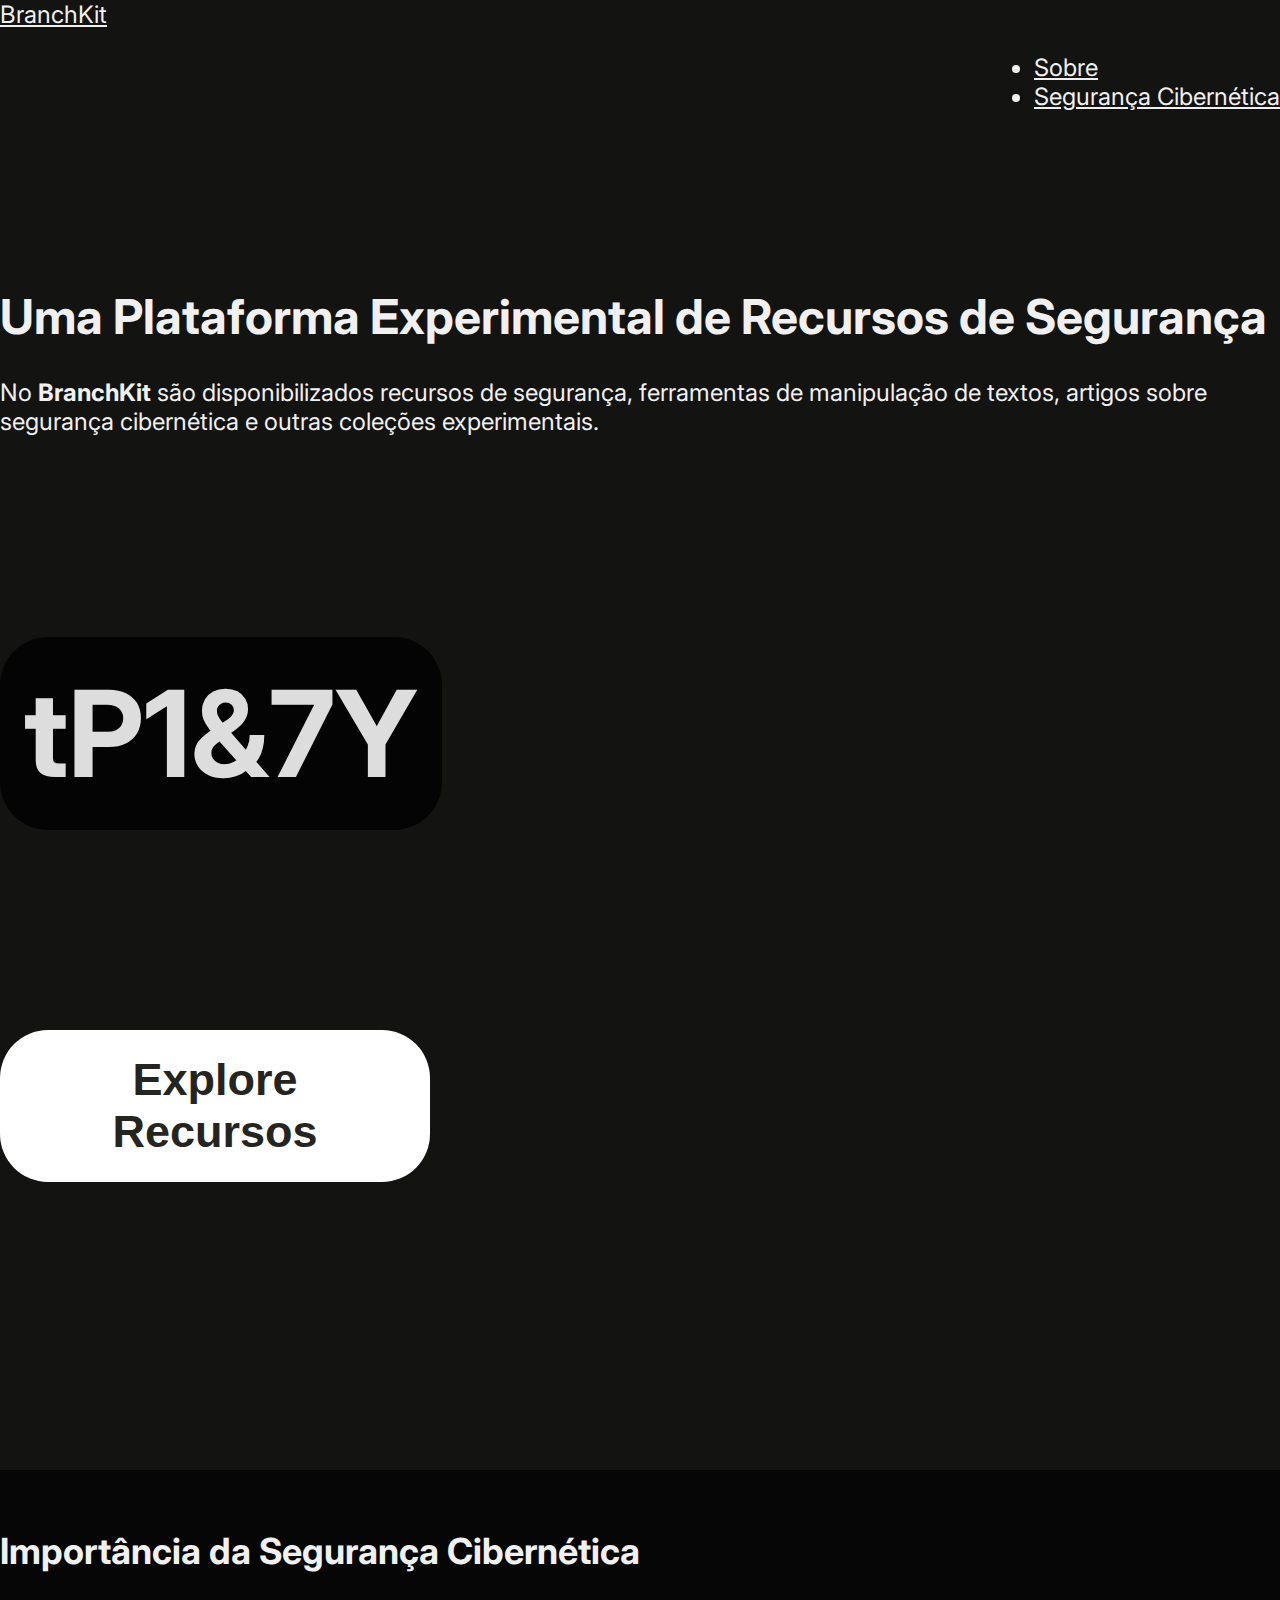
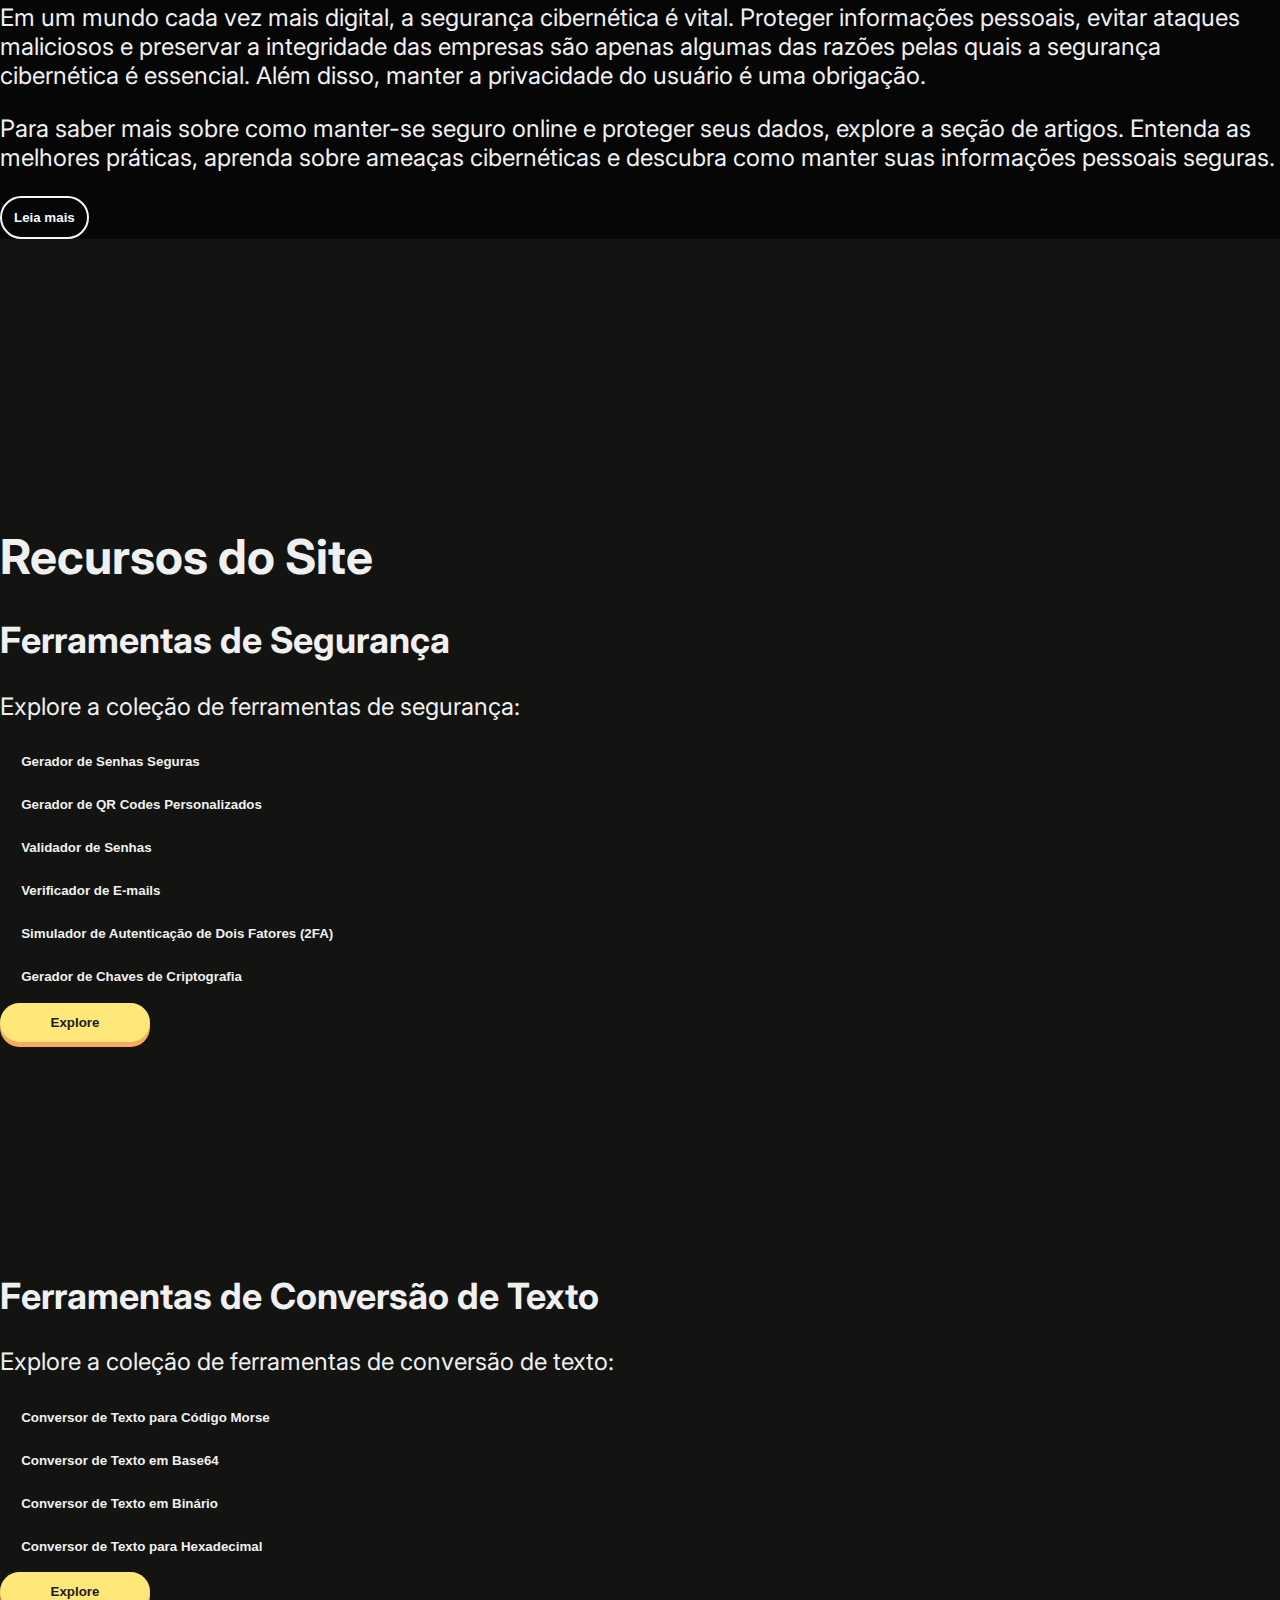
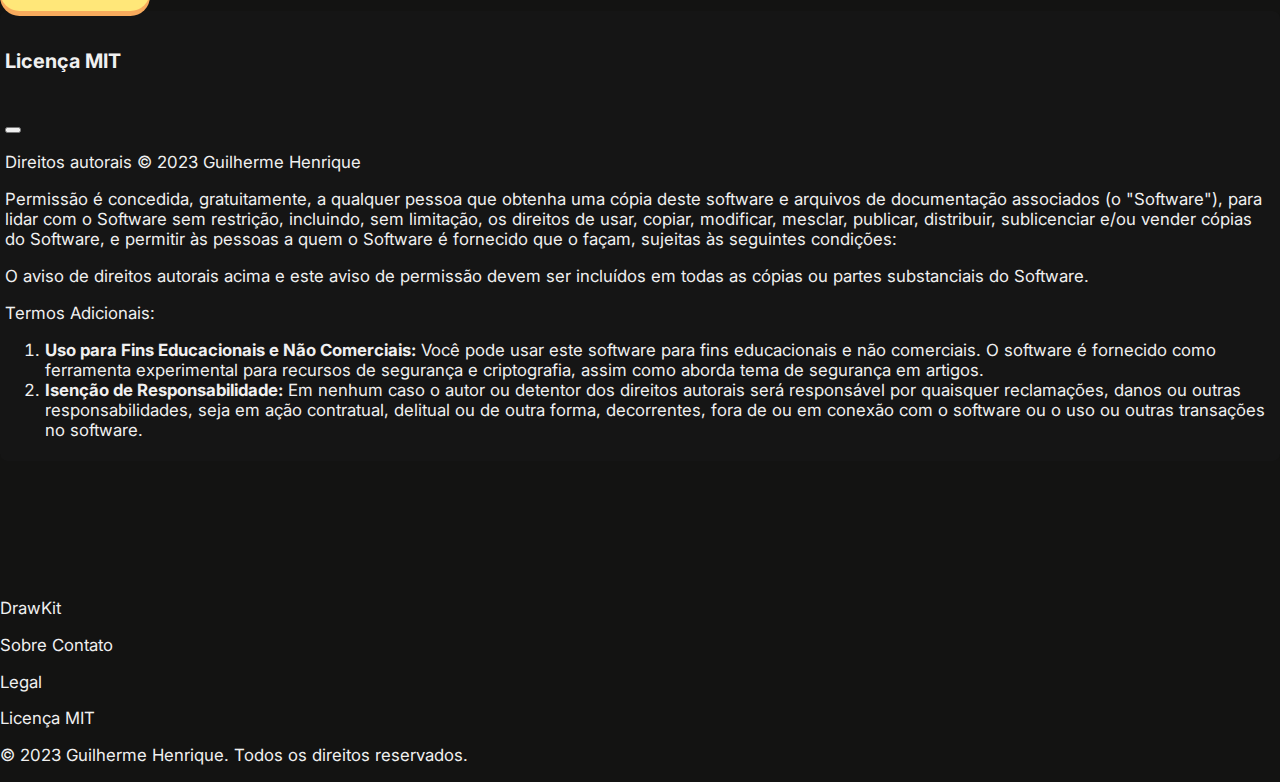
==== commit 8b621262: "Merge branch 'main' of https://github.com/guilherm-hsbe/Branch-Kit" ====
--- a/index.html
+++ b/index.html
@@ -66,12 +66,10 @@
                 <div class="col divRandomText">
                     <h5 id="randomText"></h5>
 
-                    <div class="mt-4">
-                        <a href="#secaoFerramentas" type="button" class="btn-1">
-                            Explore Recursos
-                            <i class="fa-solid fa-arrow-down ms-2"></i>
-                        </a>
-                    </div>
+                    <button class="btn-1 mt-2">
+                        Explore Recursos
+                        <i class="fa-solid fa-arrow-down ms-2"></i>
+                    </button>
                 </div>
             </div>
         </div>
@@ -125,33 +123,33 @@
 
                 <div class="d-grid justify-content-end">
                         <button class="btn-5">
-                            Gerador de Senha Seguras
-                            <i class="fa-solid fa-chevron-right ms-2"></i>
+                            Gerador de Senhas Seguras
+                            <i class="fa-solid fa-caret-right ms-2"></i>
                         </button>
 
                         <button class="btn-5">
                             Gerador de QR Codes Personalizados
-                            <i class="fa-solid fa-chevron-right ms-2"></i>
+                            <i class="fa-solid fa-caret-right ms-2"></i>
                         </button>
 
                         <button class="btn-5">
                             Validador de Senhas
-                            <i class="fa-solid fa-chevron-right ms-2"></i>
+                            <i class="fa-solid fa-caret-right ms-2"></i>
                         </button>
 
                         <button class="btn-5">
                             Verificador de E-mails
-                            <i class="fa-solid fa-chevron-right ms-2"></i>
+                            <i class="fa-solid fa-caret-right ms-2"></i>
                         </button>
 
                         <button class="btn-5">
                             Simulador de Autenticação de Dois Fatores (2FA)
-                            <i class="fa-solid fa-chevron-right ms-2"></i>
+                            <i class="fa-solid fa-caret-right ms-2"></i>
                         </button>
 
                         <button class="btn-5">
                             Gerador de Chaves de Criptografia
-                            <i class="fa-solid fa-chevron-right ms-2"></i>
+                            <i class="fa-solid fa-caret-right ms-2"></i>
                         </button>
                 </div>
 
@@ -162,7 +160,7 @@
             </div>
 
             <div class="col d-flex justify-content-start">
-                <img src="resources/images/photos/svg/drawkit-project-manage/SVG/DrawKit Vector Illustration Project Manager (18).svg" alt=""
+                <img src="resources/images/photos/svg/qr-code-lineal-colored.svg" alt=""
                     style="width: 640px;" class="user-select-none" draggable="false">
             </div>
         </div>
@@ -189,22 +187,22 @@
                 <div class="d-grid justify-content-start">
                         <button class="btn-5">
                             Conversor de Texto para Código Morse
-                            <i class="fa-solid fa-chevron-right ms-2"></i>
+                            <i class="fa-solid fa-caret-right ms-2"></i>
                         </button>
 
                         <button class="btn-5">
                             Conversor de Texto em Base64
-                            <i class="fa-solid fa-chevron-right ms-2"></i>
+                            <i class="fa-solid fa-caret-right ms-2"></i>
                         </button>
 
                         <button class="btn-5">
                             Conversor de Texto em Binário
-                            <i class="fa-solid fa-chevron-right ms-2"></i>
+                            <i class="fa-solid fa-caret-right ms-2"></i>
                         </button>
 
                         <button class="btn-5">
                             Conversor de Texto para Hexadecimal
-                            <i class="fa-solid fa-chevron-right ms-2"></i>
+                            <i class="fa-solid fa-caret-right ms-2"></i>
                         </button>
                 </div>
 
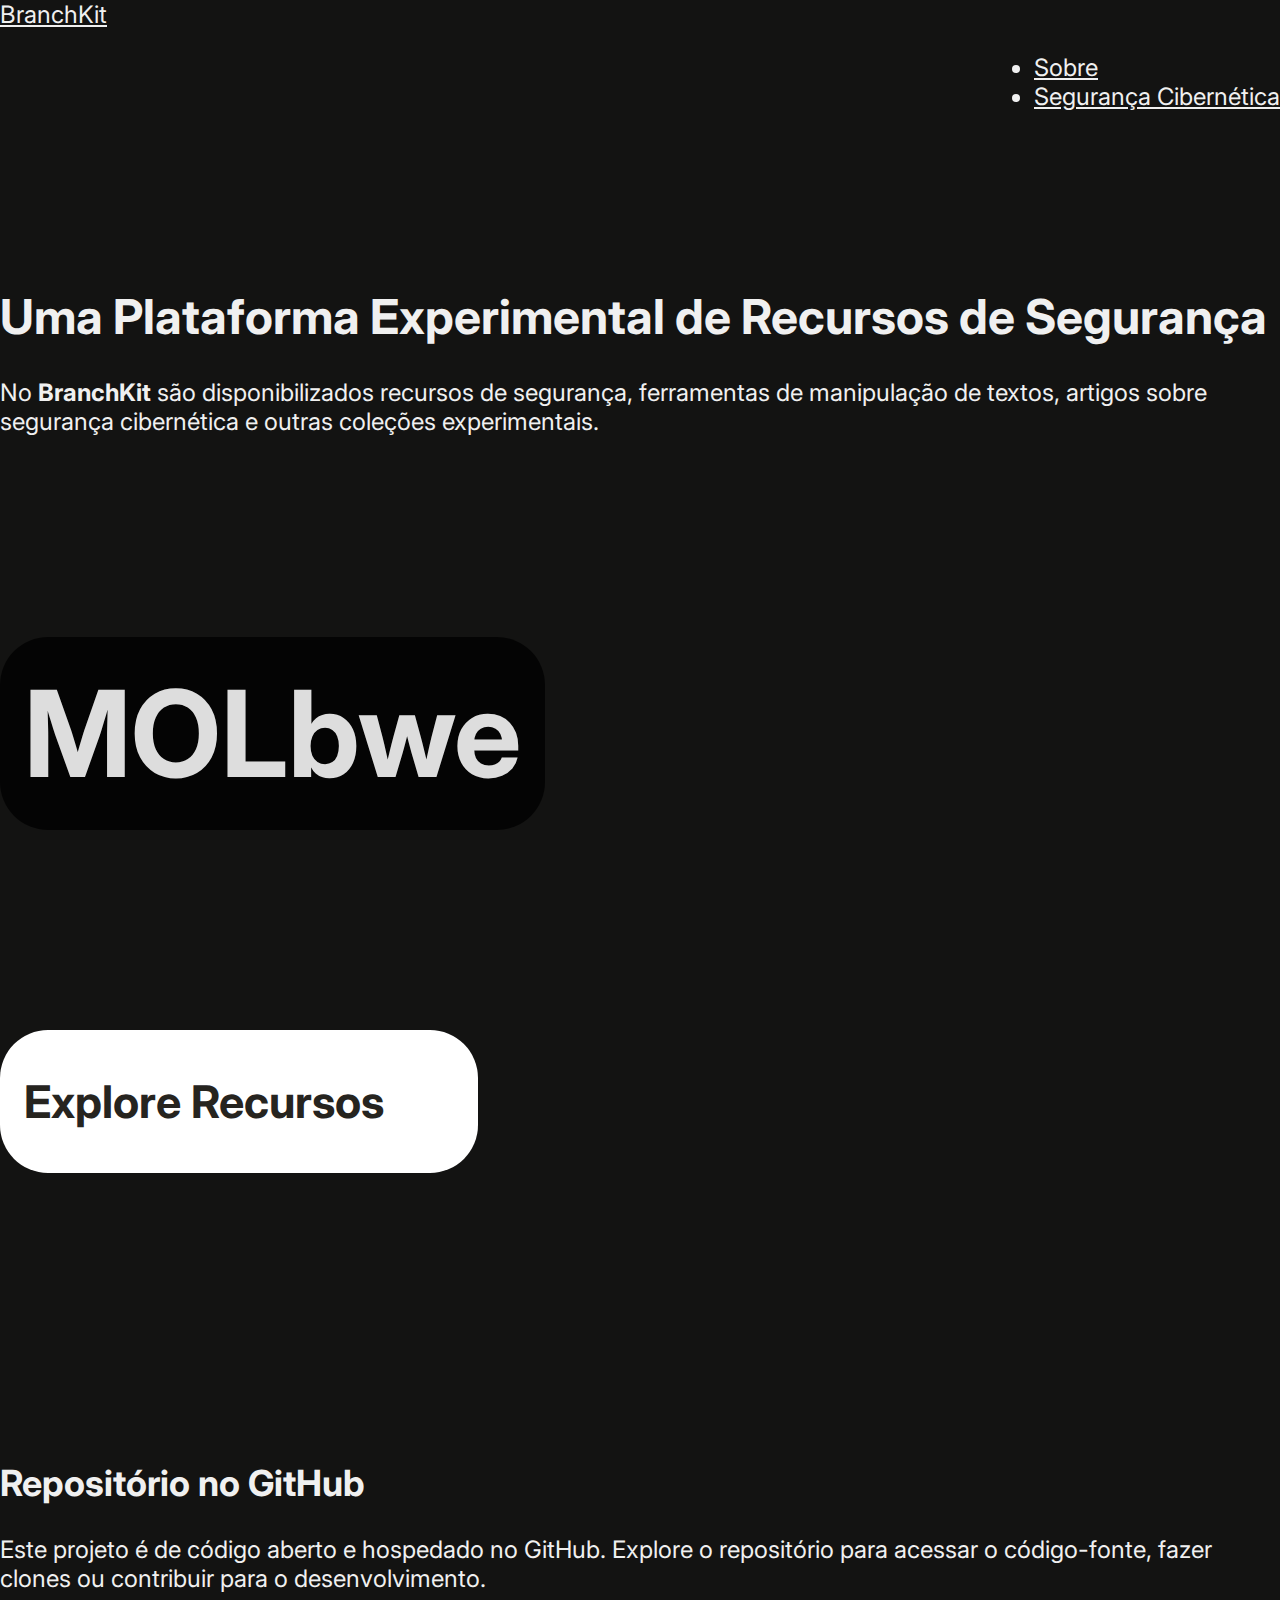
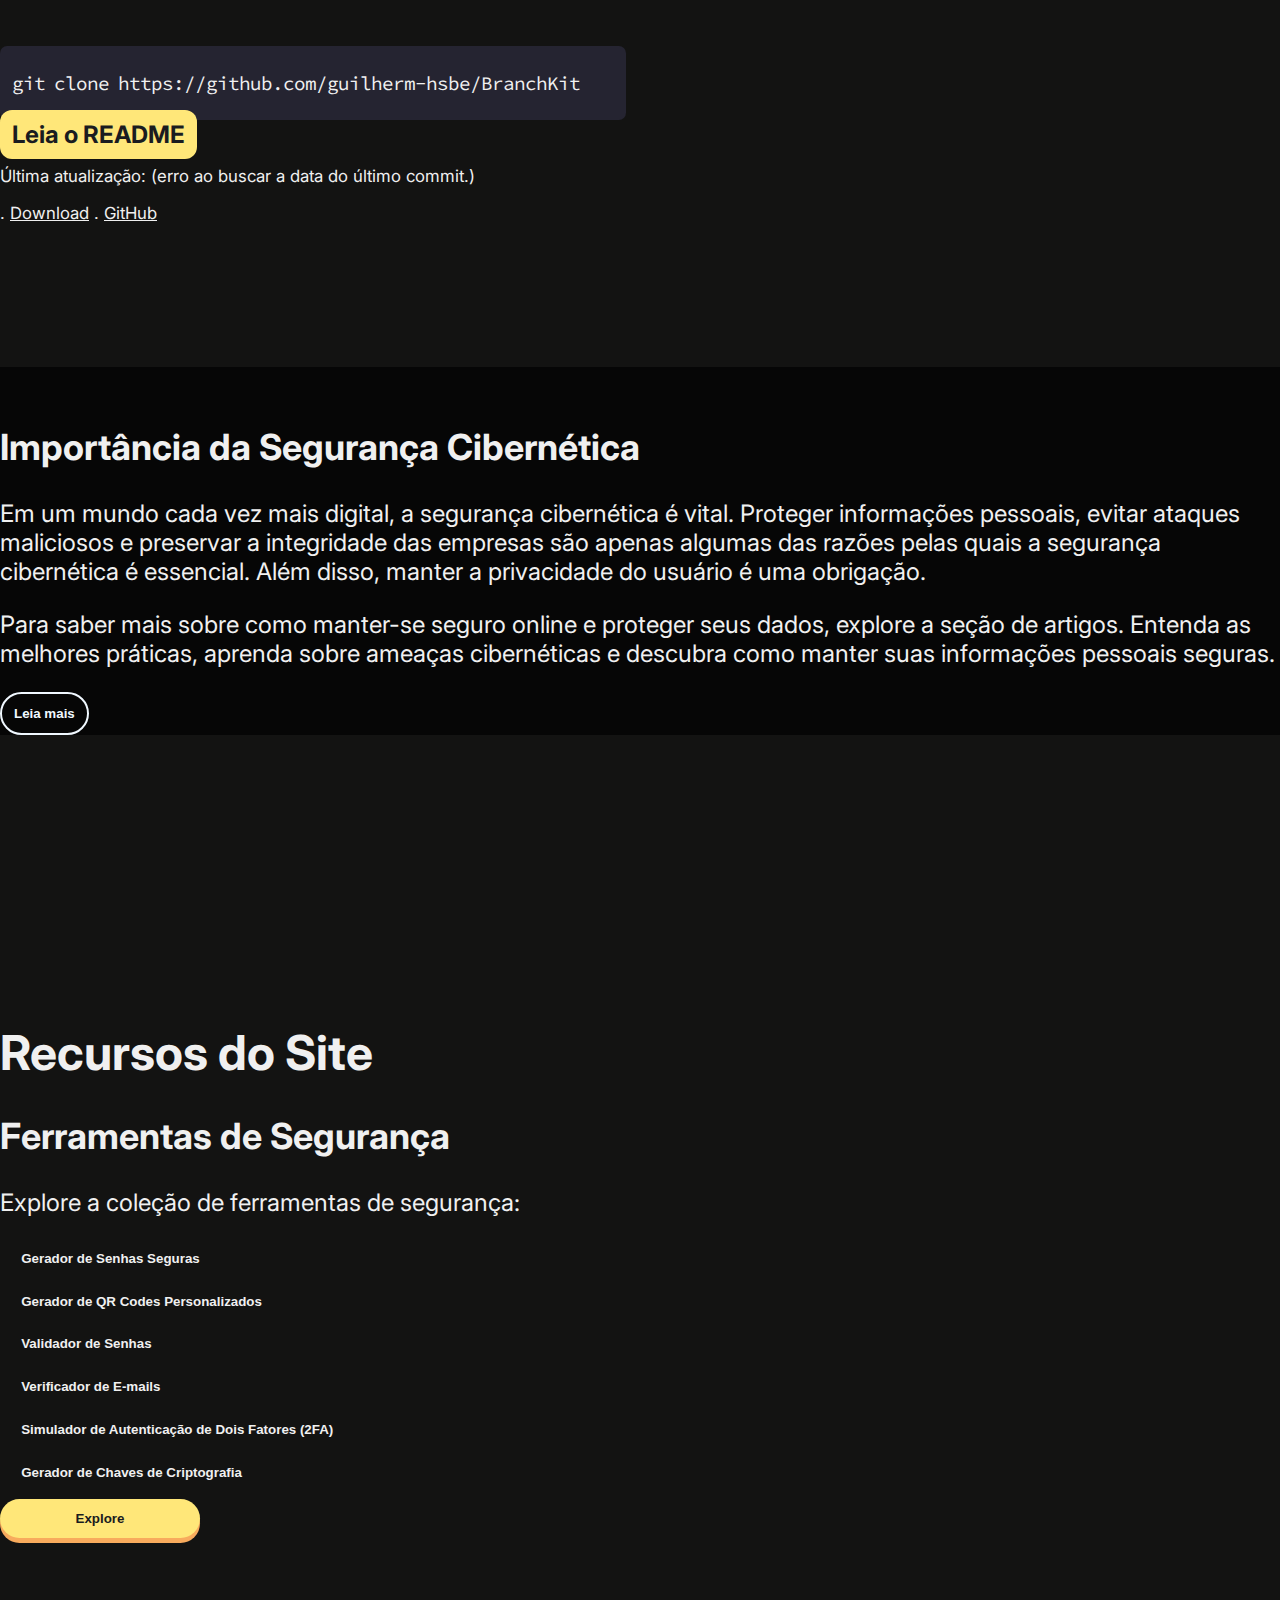
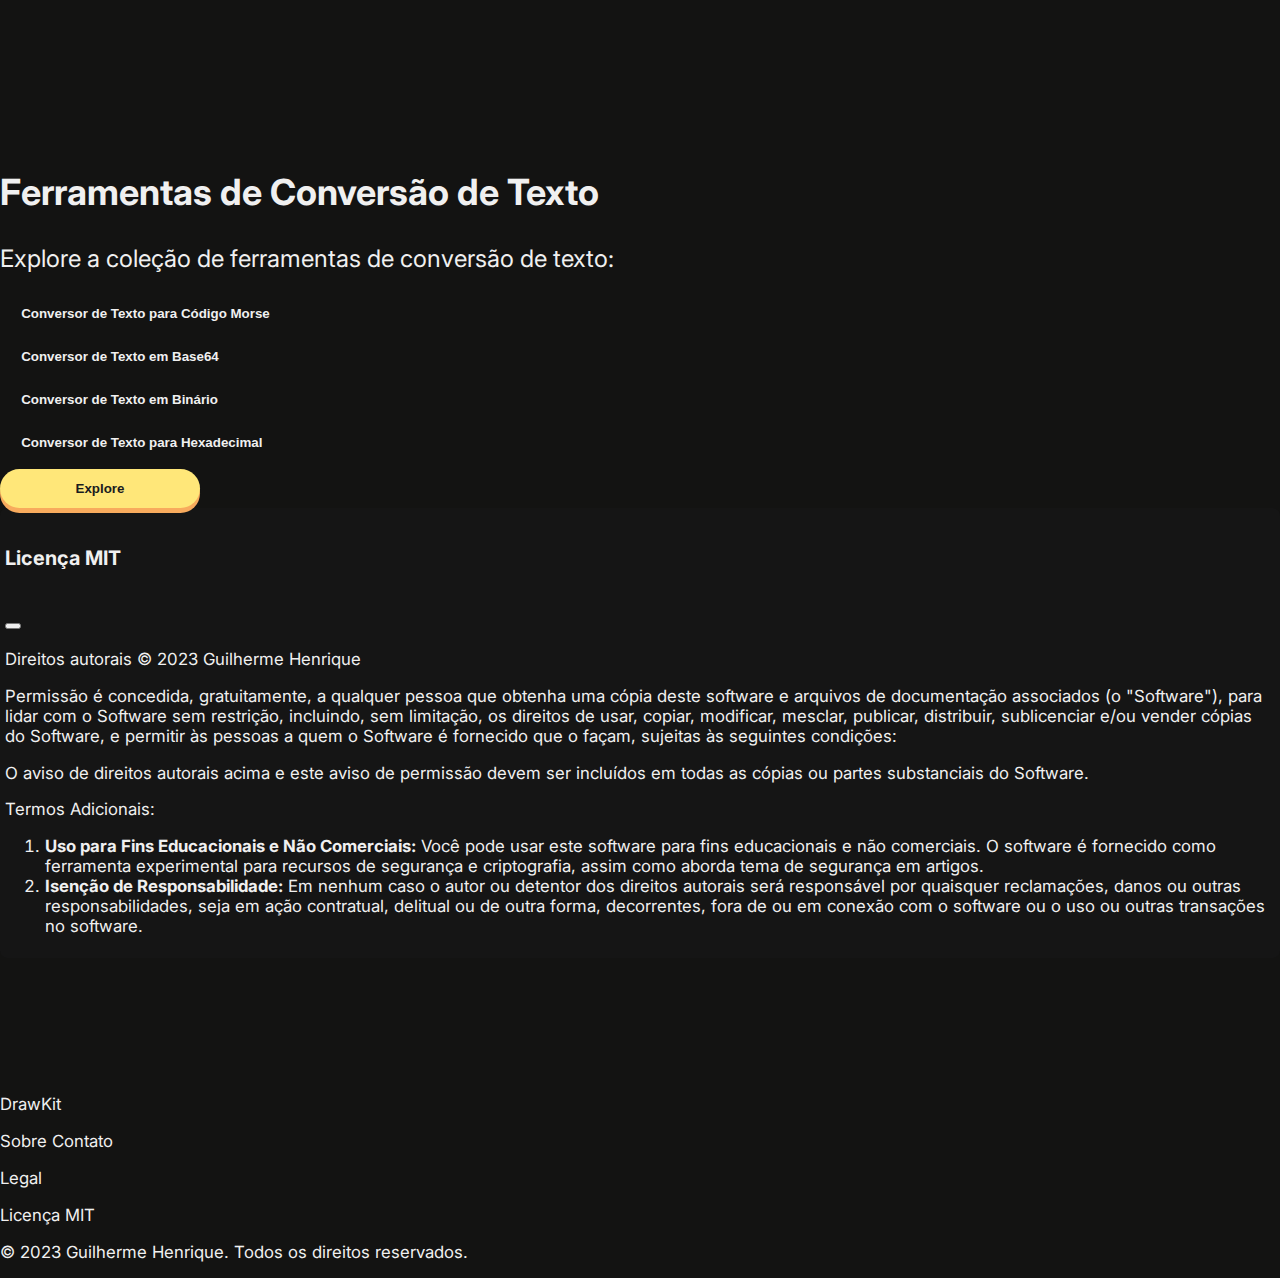
==== commit 3657f778: "Merge branch 'feature/home/secao-github'" ====
--- a/index.html
+++ b/index.html
@@ -13,6 +13,11 @@
     <link rel="preconnect" href="https://fonts.googleapis.com">
     <link rel="preconnect" href="https://fonts.gstatic.com" crossorigin>
     <link href="https://fonts.googleapis.com/css2?family=Inter:wght@100;200;300;400;500;600;700;800;900&display=swap" rel="stylesheet">
+
+    <!-- font-source-code-pro -->
+    <link rel="preconnect" href="https://fonts.googleapis.com">
+    <link rel="preconnect" href="https://fonts.gstatic.com" crossorigin>
+    <link href="https://fonts.googleapis.com/css2?family=Source+Code+Pro:wght@300;400;500;600;700;800;900&display=swap" rel="stylesheet">
 
     <!-- css -->
     <link rel="stylesheet" href="resources/css/style.css">
@@ -54,7 +59,7 @@
     <!--! conteudo -->
     <main>
         <!--* conteudo-home -->
-        <div class="container mx-auto">
+        <section class="container mx-auto">
             <div class="row">
                 <div class="col text-end">
                     <h1 class="fw-bold">Uma Plataforma Experimental de Recursos de Segurança</h1>
@@ -66,19 +71,67 @@
                 <div class="col divRandomText">
                     <h5 id="randomText"></h5>
 
-                    <button class="btn-1 mt-2">
-                        Explore Recursos
-                        <i class="fa-solid fa-arrow-down ms-2"></i>
-                    </button>
-                </div>
-            </div>
-        </div>
+                    <div class="mt-4">
+                        <a href="#secaoFerramentas" type="button" class="btn-1">
+                            Explore Recursos
+                            <i class="fa-solid fa-arrow-down"></i>
+                        </a>
+                    </div>
+                </div>
+            </div>
+        </section>
 
         <!--? separador -->
         <hr class="separator">
 
+        <!--* conteudo-github -->
+        <section class="container mx-auto">
+            <h2 class="fw-bold text-center">
+                Repositório no GitHub
+                <i class="fa-brands fa-github-alt"></i>
+            </h2>
+
+            <div class="mx-auto w-50">
+                <p class="text-start">
+                    Este projeto é de código aberto e hospedado no GitHub. 
+                    Explore o repositório para acessar o código-fonte, 
+                    fazer clones ou contribuir para o desenvolvimento.
+                </p>
+            </div>
+
+            <div class="row text-center d-flex justify-content-center">
+                <div class="d-flex align-items-center z-1 position-relative" style="width: fit-content">
+                    <button id="clone-repo-btn" class="position-absolute button-blank icon-custom-1" style="right: 1rem;">
+                        <i id="clone-repo-icon" class="fa-regular fa-copy"></i>
+                    </button>
+
+                    <code id="clone-repo-text" class="code-custom-1">
+                        git clone https://github.com/guilherm-hsbe/BranchKit
+                    </code>
+                </div>
+
+                <a href="https://github.com/guilherm-hsbe/BranchKit/blob/main/README.md" target="_blank" class="btn-6">
+                    <i class="fa-solid fa-book"></i>
+                    Leia o README
+                </a>
+            </div>
+
+            <div class="row text-center cfs-tiny mt-3">
+                <div class="d-flex justify-content-center">
+                    <p class="mb-0">Última atualização: <span id="last-commit-date" class="fw-semibold"></span></p>
+                    <span class="ms-2 me-2 user-select-none">.</span>
+                    <a href="https://github.com/guilherm-hsbe/BranchKit/archive/refs/heads/main.zip" class="link-blank">Download</a>
+                    <span class="ms-2 me-2 user-select-none">.</span>
+                    <a href="https://github.com/guilherm-hsbe/BranchKit" target="_blank" class="link-blank me-2">GitHub</a>
+                </div>
+            </div>
+        </section>
+
+        <!--? separador -->
+        <hr class="separator-2">
+
         <!--* conteudo-texto-importancia-seguranca -->
-        <div class="row mx-auto cbc-black p-5">
+        <section class="row mx-auto cbc-black p-5">
             <div class="col d-flex justify-content-end">
                 <img src="resources/images/photos/svg/drawkit-project-manage/SVG/DrawKit Vector Illustration Project Manager (17).svg" alt=""
                     style="width: 640px;" class="user-select-none me-5" draggable="false">
@@ -99,7 +152,7 @@
                     <i class="fa-solid fa-arrow-right-long ms-2"></i>
                 </button>
             </div>
-        </div>
+        </section>
 
         <!--? separador -->
         <hr class="separator">
@@ -111,7 +164,7 @@
         </h1>
 
         <!-- /ferramentas-seguranca -->
-        <div class="row mx-auto">
+        <section class="row mx-auto">
             <div class="col-6 text-end">
                 <div class="d-flex justify-content-end">
                     <h2 class="w-75 fw-bold text-white mb-3">Ferramentas de Segurança</h2>
@@ -163,13 +216,13 @@
                 <img src="resources/images/photos/svg/qr-code-lineal-colored.svg" alt=""
                     style="width: 640px;" class="user-select-none" draggable="false">
             </div>
-        </div>
+        </section>
 
         <!--? separador -->
         <hr class="separator-2">
 
         <!-- /ferramentas-conversao-texto -->
-        <div class="row mx-auto">
+        <section class="row mx-auto">
             <div class="col d-flex justify-content-end">
                 <img src="resources/images/photos/svg/drawkit-project-manage/SVG/DrawKit Vector Illustration Project Manager (11).svg" alt=""
                     style="width: 640px;" class="user-select-none" draggable="false">
@@ -211,7 +264,7 @@
                     <i class="fa-solid fa-square-up-right"></i>
                 </button>
             </div>
-        </div>
+        </section>
 
         <!-- modal-licença -->
         <div class="modal fade" id="modalLicense" tabindex="-1" aria-labelledby="modalLabel" aria-hidden="true">
--- a/resources/css/style.css
+++ b/resources/css/style.css
@@ -90,8 +90,16 @@
 /*? ─── Buttons ───────────────────────────────────── */
 
 /* ________________________________
+ * button-blank */
+.button-blank {
+    background-color: transparent;
+    border: none;
+}
+
+/* ________________________________
  * button-custom-large-glowing-link */
 .btn-1 {
+    height: 95px;
     width: 430px;
     font-size: 45px;
     background-color: white;
@@ -102,10 +110,15 @@
     text-decoration: none;
     display: flex;
     align-items: center;
+    text-decoration: none;
+    display: flex;
+    align-items: center;
+    justify-content: space-between;
 }
 .btn-1, .btn-1 * {
     color: #26241f !important;
-    transition: transform 0.3s cubic-bezier(.18,.89,.32,1.28);
+    transition: transform 0.3s cubic-bezier(.18,.89,.32,1.28), box-shadow 0.3s cubic-bezier(.22,.61,.36,1);
+    justify-content: space-between;
 }
 .btn-1:hover { /*hover*/
     box-shadow: 0 40px 80px rgba(255, 255, 255, 0.1);
@@ -151,7 +164,7 @@
     border-radius: 1rem;
     padding: 0.5rem;
     font-weight: bold;
-    width: 150px;
+    width: 200px;
 }
 .btn-3, .btn-3 i {
     color: #1a1c20 !important;
@@ -176,20 +189,40 @@
     text-align: start;
     margin: 0.4rem 0;
     padding: 0.3rem 1rem 0.3rem 0.3rem;
-    border-radius: 1rem;
+    border-radius: 0.7rem;
     background-color: transparent;
     border: 2px solid transparent;
     padding-left: 0.8rem;
     font-weight: 600;
 }
 .btn-5, .btn-5 i {
-    transition: 0.2s ease;
+    transition: 0.1s ease, background-color 30ms;
 }
 .btn-5:hover { /*hover*/
-    border-color: #f8ab5d;
-}
-.btn-5:hover i { /*hover*/
-    transform: translateX(5px);
+    background-color: #1e1b18;
+}
+.btn-5:active { /*active*/
+    background-color: #2f2a26;
+}
+
+/* ___________________________
+ * button-custom-listlink-lightgold */
+.btn-6 {
+    font-weight: bolder;
+    width: fit-content !important;
+    padding: 0.4rem 0.5rem !important;
+    border-radius: 0.5rem;
+    border: none;
+    background-color: #ffe779;
+    text-decoration: none;
+    cursor: pointer;
+    transition: 0.1s;
+}
+.btn-6, .btn-6 * {
+    color: #1a1c20 !important;
+}
+.btn-6:hover {
+    background-color: #e2cb67;
 }
 
 /*? ─── Links ───────────────────────────────────── */
@@ -198,6 +231,12 @@
  * navbar-link-custom-1 */
 .nav-link-1:hover { /*hover*/
     text-decoration: underline;
+}
+
+/* _____________
+ * blank-link */
+.link-blank:hover {
+    color: white !important;
 }
 
 /* _____________
@@ -221,6 +260,31 @@
 .separator-2 {
     border: none;
     margin: 3rem 0;
+}
+
+/*? ─── Codes ───────────────────────────────────── */
+
+.code-custom-1 {
+    display: flex;
+    align-items: center;
+    height: 50px;
+    background-color: #252431;
+    border-radius: 0.3rem;
+    padding: 0.5rem 1.9rem 0.5rem 0.5rem;
+    font-family: 'Source Code Pro', monospace;
+    text-align: start;
+    font-size: 0.8rem;
+    letter-spacing: -1px;
+    word-spacing: -2px;
+}
+
+/*? ─── Icons ───────────────────────────────────── */
+
+.icon-custom-1 i {
+    transition: 30ms;
+}
+.icon-custom-1:hover i {
+    color: #ffd44d !important;
 }
 
 /** ─── Responsividade ────────────────────────────────────────────────────────────────────────── */
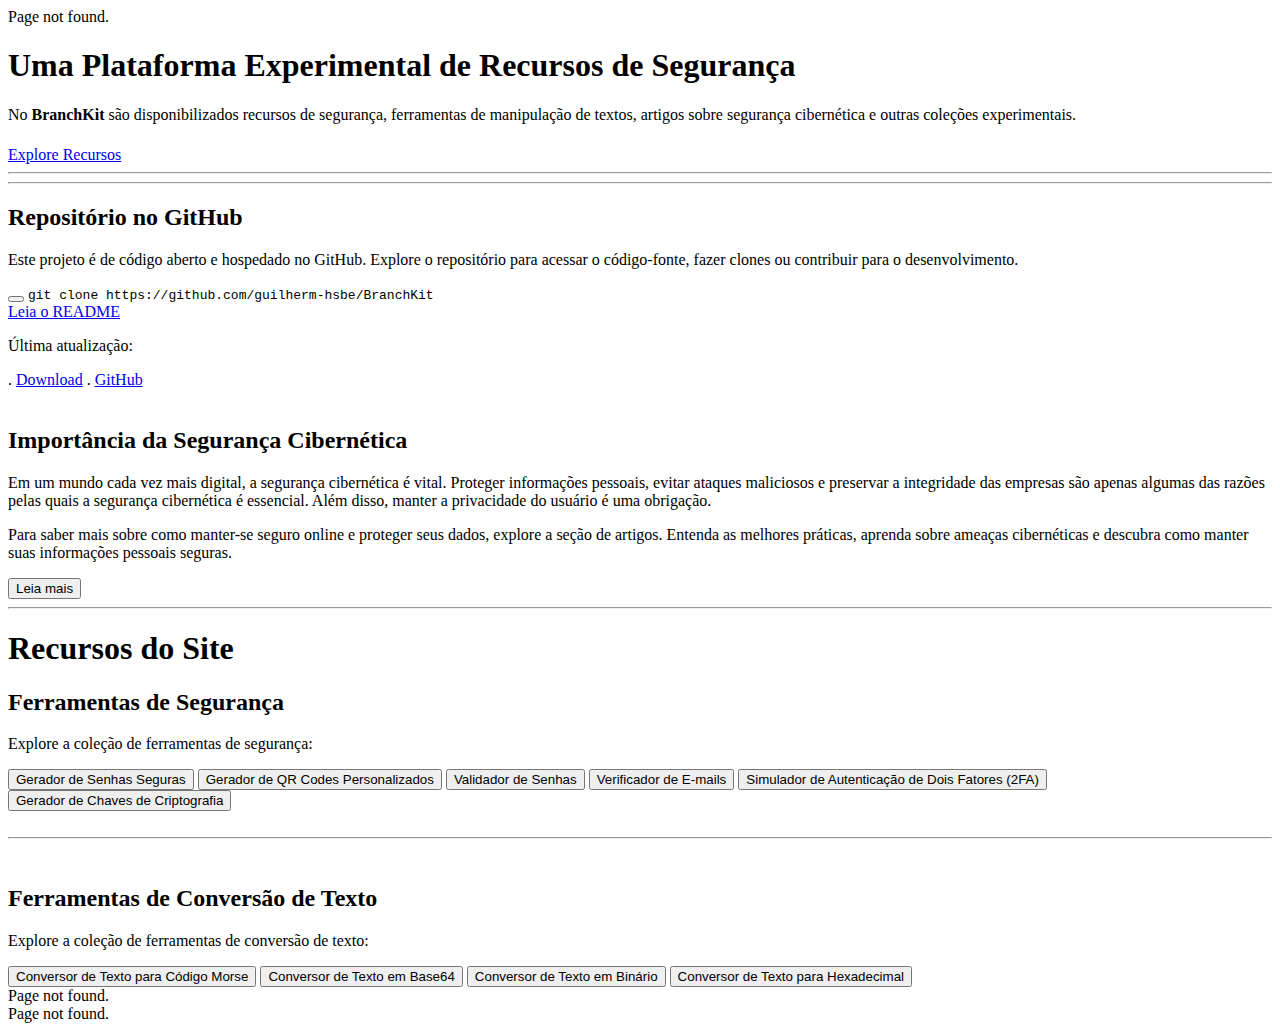
==== commit 32005297: "feat(frontend/home): Configura estrutura da home para novos scripts" ====
--- a/index.html
+++ b/index.html
@@ -5,60 +5,17 @@
     <meta charset="utf-8">
     <meta name="viewport" content="width=device-width, initial-scale=1">
     <title>BranchKit</title>
-
-    <!-- icone -->
-    <link rel="icon" href="resources/images/icons/fingerprint-svgrepo-com.svg">
-
-    <!-- font-Inter -->
-    <link rel="preconnect" href="https://fonts.googleapis.com">
-    <link rel="preconnect" href="https://fonts.gstatic.com" crossorigin>
-    <link href="https://fonts.googleapis.com/css2?family=Inter:wght@100;200;300;400;500;600;700;800;900&display=swap" rel="stylesheet">
-
-    <!-- font-source-code-pro -->
-    <link rel="preconnect" href="https://fonts.googleapis.com">
-    <link rel="preconnect" href="https://fonts.gstatic.com" crossorigin>
-    <link href="https://fonts.googleapis.com/css2?family=Source+Code+Pro:wght@300;400;500;600;700;800;900&display=swap" rel="stylesheet">
-
-    <!-- css -->
-    <link rel="stylesheet" href="resources/css/style.css">
-
-    <!-- font-awesome -->
-    <script src="https://kit.fontawesome.com/f8b51f3b83.js" crossorigin="anonymous"></script>
-
-    <!-- bootstrap-5.3 -->
-    <link href="https://cdn.jsdelivr.net/npm/bootstrap@5.3.2/dist/css/bootstrap.min.css" rel="stylesheet"
-        integrity="sha384-T3c6CoIi6uLrA9TneNEoa7RxnatzjcDSCmG1MXxSR1GAsXEV/Dwwykc2MPK8M2HN" crossorigin="anonymous">
+    <script src="resources/js/load-meta.js"></script>
+    <script src="resources/js/enable-html-inclusion.js"></script>
 </head>
 
 <body>
     <!--! header -->
-    <header>
-        <nav class="navbar navbar-expand-lg pt-3">
-            <div class="container-fluid mx-auto col-xxl-10 col-xl-10 col-lg-10 col-md-12">
-                <!-- title -->
-                <a id="navTitle" href="#" draggable="false" class="navbar-brand fw-bold fs-3">
-                    <i class="fa-solid fa-fingerprint me-1"></i>
-                    BranchKit
-                </a>
-
-                <!-- links -->
-                <div class="align-end">
-                    <ul class="navbar-nav">
-                        <li class="nav-item">
-                            <a class="nav-link nav-link-1 fw-semibold" draggable="false" href="#">Sobre</a>
-                        </li>
-                        <li class="nav-item">
-                            <a class="nav-link nav-link-1 fw-semibold" draggable="false" href="#">Segurança Cibernética</a>
-                        </li>
-                    </ul>
-                </div>
-            </div>
-        </nav>
-    </header>
+    <div include-html="components/header.html"></div>
 
     <!--! conteudo -->
     <main>
-        <!--* conteudo-home -->
+        <!--* home -->
         <section class="container mx-auto">
             <div class="row">
                 <div class="col text-end">
@@ -70,9 +27,9 @@
         
                 <div class="col divRandomText">
                     <h5 id="randomText"></h5>
-
+        
                     <div class="mt-4">
-                        <a href="#secaoFerramentas" type="button" class="btn-1">
+                        <a href="#secaoFerramentas" type="button" class="btn-lg-light-glow">
                             Explore Recursos
                             <i class="fa-solid fa-arrow-down"></i>
                         </a>
@@ -80,17 +37,18 @@
                 </div>
             </div>
         </section>
-
+        
         <!--? separador -->
-        <hr class="separator">
-
+        <hr class="separator-2">
+        <hr class="separator-dots w-50 mx-auto" style="margin: 0">
+        
         <!--* conteudo-github -->
-        <section class="container mx-auto">
+        <section class="row mx-auto cbc-subtle-dark p-section">
             <h2 class="fw-bold text-center">
                 Repositório no GitHub
                 <i class="fa-brands fa-github-alt"></i>
             </h2>
-
+        
             <div class="mx-auto w-50">
                 <p class="text-start">
                     Este projeto é de código aberto e hospedado no GitHub. 
@@ -98,24 +56,24 @@
                     fazer clones ou contribuir para o desenvolvimento.
                 </p>
             </div>
-
+        
             <div class="row text-center d-flex justify-content-center">
                 <div class="d-flex align-items-center z-1 position-relative" style="width: fit-content">
                     <button id="clone-repo-btn" class="position-absolute button-blank icon-custom-1" style="right: 1rem;">
                         <i id="clone-repo-icon" class="fa-regular fa-copy"></i>
                     </button>
-
+        
                     <code id="clone-repo-text" class="code-custom-1">
                         git clone https://github.com/guilherm-hsbe/BranchKit
                     </code>
                 </div>
-
-                <a href="https://github.com/guilherm-hsbe/BranchKit/blob/main/README.md" target="_blank" class="btn-6">
+        
+                <a href="https://github.com/guilherm-hsbe/BranchKit/blob/main/README.md" target="_blank" class="btn-gold-simple">
                     <i class="fa-solid fa-book"></i>
                     Leia o README
                 </a>
             </div>
-
+        
             <div class="row text-center cfs-tiny mt-3">
                 <div class="d-flex justify-content-center">
                     <p class="mb-0">Última atualização: <span id="last-commit-date" class="fw-semibold"></span></p>
@@ -126,227 +84,142 @@
                 </div>
             </div>
         </section>
-
-        <!--? separador -->
-        <hr class="separator-2">
-
+        
         <!--* conteudo-texto-importancia-seguranca -->
-        <section class="row mx-auto cbc-black p-5">
+        <section class="row mx-auto cbc-black p-section">
             <div class="col d-flex justify-content-end">
                 <img src="resources/images/photos/svg/drawkit-project-manage/SVG/DrawKit Vector Illustration Project Manager (17).svg" alt=""
                     style="width: 640px;" class="user-select-none me-5" draggable="false">
             </div>
-
+        
             <div class="col-6 text-start">
                 <h2 class="w-75 fw-bold text-white mb-3">Importância da Segurança Cibernética</h2>
-
+        
                 <p class="w-75 mb-3">Em um mundo cada vez mais digital, a segurança cibernética é vital. Proteger informações pessoais, evitar ataques
                     maliciosos e preservar a integridade das empresas são apenas algumas das razões pelas quais a segurança cibernética
                     é essencial. Além disso, manter a privacidade do usuário é uma obrigação.</p>
-
+        
                 <p class="w-75">Para saber mais sobre como manter-se seguro online e proteger seus dados, explore a seção de artigos. Entenda as
                     melhores práticas, aprenda sobre ameaças cibernéticas e descubra como manter suas informações pessoais seguras.</p>
-
-                <button class="btn-2 ps-3 pe-3 mt-2">
+        
+                <button class="btn-light-simple mt-2">
                     Leia mais
-                    <i class="fa-solid fa-arrow-right-long ms-2"></i>
+                    <i class="fa-solid fa-arrow-right-long"></i>
                 </button>
             </div>
         </section>
-
+        
         <!--? separador -->
-        <hr class="separator">
-
+        <hr class="separator-2">
+        
         <!--* conteudo-links-recursos -->
         <h1 id="secaoFerramentas" class="fw-bold text-white text-center mb-5">
             Recursos do Site
             <i class="fa-solid fa-box-open"></i>
         </h1>
-
+        
         <!-- /ferramentas-seguranca -->
         <section class="row mx-auto">
             <div class="col-6 text-end">
                 <div class="d-flex justify-content-end">
                     <h2 class="w-75 fw-bold text-white mb-3">Ferramentas de Segurança</h2>
                 </div>
-
+        
                 <div class="d-flex justify-content-end">
                     <p class="w-75 mb-3">Explore a coleção de ferramentas de segurança:</p>
                 </div>
-
+        
                 <div class="d-grid justify-content-end">
-                        <button class="btn-5">
+                        <button class="link-list">
                             Gerador de Senhas Seguras
-                            <i class="fa-solid fa-caret-right ms-2"></i>
-                        </button>
-
-                        <button class="btn-5">
+                            <i class="fa-solid fa-chevron-right ms-2"></i>
+                        </button>
+        
+                        <button class="link-list">
                             Gerador de QR Codes Personalizados
-                            <i class="fa-solid fa-caret-right ms-2"></i>
-                        </button>
-
-                        <button class="btn-5">
+                            <i class="fa-solid fa-chevron-right ms-2"></i>
+                        </button>
+        
+                        <button class="link-list">
                             Validador de Senhas
-                            <i class="fa-solid fa-caret-right ms-2"></i>
-                        </button>
-
-                        <button class="btn-5">
+                            <i class="fa-solid fa-chevron-right ms-2"></i>
+                        </button>
+        
+                        <button class="link-list">
                             Verificador de E-mails
-                            <i class="fa-solid fa-caret-right ms-2"></i>
-                        </button>
-
-                        <button class="btn-5">
+                            <i class="fa-solid fa-chevron-right ms-2"></i>
+                        </button>
+        
+                        <button class="link-list">
                             Simulador de Autenticação de Dois Fatores (2FA)
-                            <i class="fa-solid fa-caret-right ms-2"></i>
-                        </button>
-
-                        <button class="btn-5">
+                            <i class="fa-solid fa-chevron-right ms-2"></i>
+                        </button>
+        
+                        <button class="link-list">
                             Gerador de Chaves de Criptografia
-                            <i class="fa-solid fa-caret-right ms-2"></i>
-                        </button>
-                </div>
-
-                <button class="btn-3 ps-3 pe-3 mt-3">
-                    Explore
-                    <i class="fa-solid fa-square-up-right"></i>
-                </button>
-            </div>
-
+                            <i class="fa-solid fa-chevron-right ms-2"></i>
+                        </button>
+                </div>
+            </div>
+        
             <div class="col d-flex justify-content-start">
                 <img src="resources/images/photos/svg/qr-code-lineal-colored.svg" alt=""
-                    style="width: 640px;" class="user-select-none" draggable="false">
-            </div>
-        </section>
-
+                    style="width: 600px;" class="user-select-none img-tilt" draggable="false">
+            </div>
+        </section>
+        
         <!--? separador -->
         <hr class="separator-2">
-
+        
         <!-- /ferramentas-conversao-texto -->
         <section class="row mx-auto">
             <div class="col d-flex justify-content-end">
                 <img src="resources/images/photos/svg/drawkit-project-manage/SVG/DrawKit Vector Illustration Project Manager (11).svg" alt=""
-                    style="width: 640px;" class="user-select-none" draggable="false">
-            </div>
-
+                    style="width: 600px;" class="user-select-none" draggable="false">
+            </div>
+        
             <div class="col-6 text-start">
                 <div class="d-flex justify-content-start">
                     <h2 class="w-75 fw-bold text-white mb-3">Ferramentas de Conversão de Texto</h2>
                 </div>
-
+        
                 <div class="d-flex justify-content-start">
                     <p class="w-75 mb-3">Explore a coleção de ferramentas de conversão de texto:</p>
                 </div>
-
+        
                 <div class="d-grid justify-content-start">
-                        <button class="btn-5">
+                        <button class="link-list">
                             Conversor de Texto para Código Morse
-                            <i class="fa-solid fa-caret-right ms-2"></i>
-                        </button>
-
-                        <button class="btn-5">
+                            <i class="fa-solid fa-chevron-right ms-2"></i>
+                        </button>
+        
+                        <button class="link-list">
                             Conversor de Texto em Base64
-                            <i class="fa-solid fa-caret-right ms-2"></i>
-                        </button>
-
-                        <button class="btn-5">
+                            <i class="fa-solid fa-chevron-right ms-2"></i>
+                        </button>
+        
+                        <button class="link-list">
                             Conversor de Texto em Binário
-                            <i class="fa-solid fa-caret-right ms-2"></i>
-                        </button>
-
-                        <button class="btn-5">
+                            <i class="fa-solid fa-chevron-right ms-2"></i>
+                        </button>
+        
+                        <button class="link-list">
                             Conversor de Texto para Hexadecimal
-                            <i class="fa-solid fa-caret-right ms-2"></i>
-                        </button>
-                </div>
-
-                <button class="btn-3 ps-3 pe-3 mt-3">
-                    Explore
-                    <i class="fa-solid fa-square-up-right"></i>
-                </button>
+                            <i class="fa-solid fa-chevron-right ms-2"></i>
+                        </button>
+                </div>
             </div>
         </section>
 
         <!-- modal-licença -->
-        <div class="modal fade" id="modalLicense" tabindex="-1" aria-labelledby="modalLabel" aria-hidden="true">
-            <div class="modal-dialog">
-                <div class="modal-content">
-
-                    <div class="modal-header pb-1">
-                        <h5 class="modal-title" id="modalLabel">Licença MIT</h5>
-                        <button type="button" class="fa-solid fa-xmark bg-transparent border-0" 
-                            data-bs-dismiss="modal" aria-label="Close"></button>
-                    </div>
-
-                    <div class="modal-body cfs-tiny">
-                        <p>Direitos autorais &copy; 2023 Guilherme Henrique</p>
-                        
-                        <p>
-                            Permissão é concedida, gratuitamente, a qualquer pessoa que obtenha uma cópia deste software e arquivos de
-                            documentação
-                            associados (o "Software"), para lidar com o Software sem restrição, incluindo, sem limitação, os direitos de usar,
-                            copiar, modificar, mesclar, publicar, distribuir, sublicenciar e/ou vender cópias do Software, e permitir às pessoas
-                            a
-                            quem o Software é fornecido que o façam, sujeitas às seguintes condições:
-                        </p>
-                        
-                        <p>
-                            O aviso de direitos autorais acima e este aviso de permissão devem ser incluídos em todas as cópias ou partes
-                            substanciais do Software.
-                        </p>
-                        
-                        <p class="fw-semibold mb-1">Termos Adicionais:</p>
-                        <ol>
-                            <li class="mb-2">
-                                <b>Uso para Fins Educacionais e Não Comerciais:</b> Você pode usar este software para fins educacionais e não
-                                comerciais. O
-                                software é fornecido como ferramenta experimental para recursos de segurança e criptografia, assim como aborda
-                                tema de
-                                segurança em artigos.
-                            </li>
-                        
-                            <li>
-                                <b>Isenção de Responsabilidade:</b> Em nenhum caso o autor ou detentor dos direitos autorais será responsável
-                                por quaisquer
-                                reclamações, danos ou outras responsabilidades, seja em ação contratual, delitual ou de outra forma,
-                                decorrentes, fora
-                                de ou em conexão com o software ou o uso ou outras transações no software.
-                            </li>
-                        </ol>
-                    </div>
-                </div>
-            </div>
-        </div>
+        <div include-html="components/modal-license.html"></div>
     </main>
 
     <!--! footer -->
-    <footer class="p-4 pt-3 text-start cfs-tiny">
-        <div class="row">
-            <div class="col-4 d-grid">
-                <p class="fw-semibold mb-2">
-                    <i class="fa-solid fa-fingerprint"></i>
-                    DrawKit
-                </p>
-                <a href="#" class="link-1" draggable="false">Sobre</a>
-                <a href="mailto:guilherm3hsb@gmail.com" draggable="false" class="link-1">Contato</a>
-            </div>
-
-            <div class="col-4">
-                <p class="fw-semibold mb-2">Legal</p>
-                <a type="button" draggable="false" class="link-1" 
-                    data-bs-toggle="modal" data-bs-target="#modalLicense">Licença MIT</a>
-            </div>
-        </div>
-
-        <div class="row mt-3">
-            <p class="mb-0">&copy; 2023 Guilherme Henrique. Todos os direitos reservados.</p>
-        </div>
-    </footer>
+    <div include-html="components/footer.html"></div> 
 
     <!-- scripts -->
-    <script src="resources/js/script.js"></script>
-    <script src="https://cdn.jsdelivr.net/npm/bootstrap@5.3.2/dist/js/bootstrap.bundle.min.js"
-        integrity="sha384-C6RzsynM9kWDrMNeT87bh95OGNyZPhcTNXj1NW7RuBCsyN/o0jlpcV8Qyq46cDfL"
-        crossorigin="anonymous"></script>
+    <script src="../resources/js/script-home.js"></script>
 </body>
 
 </html>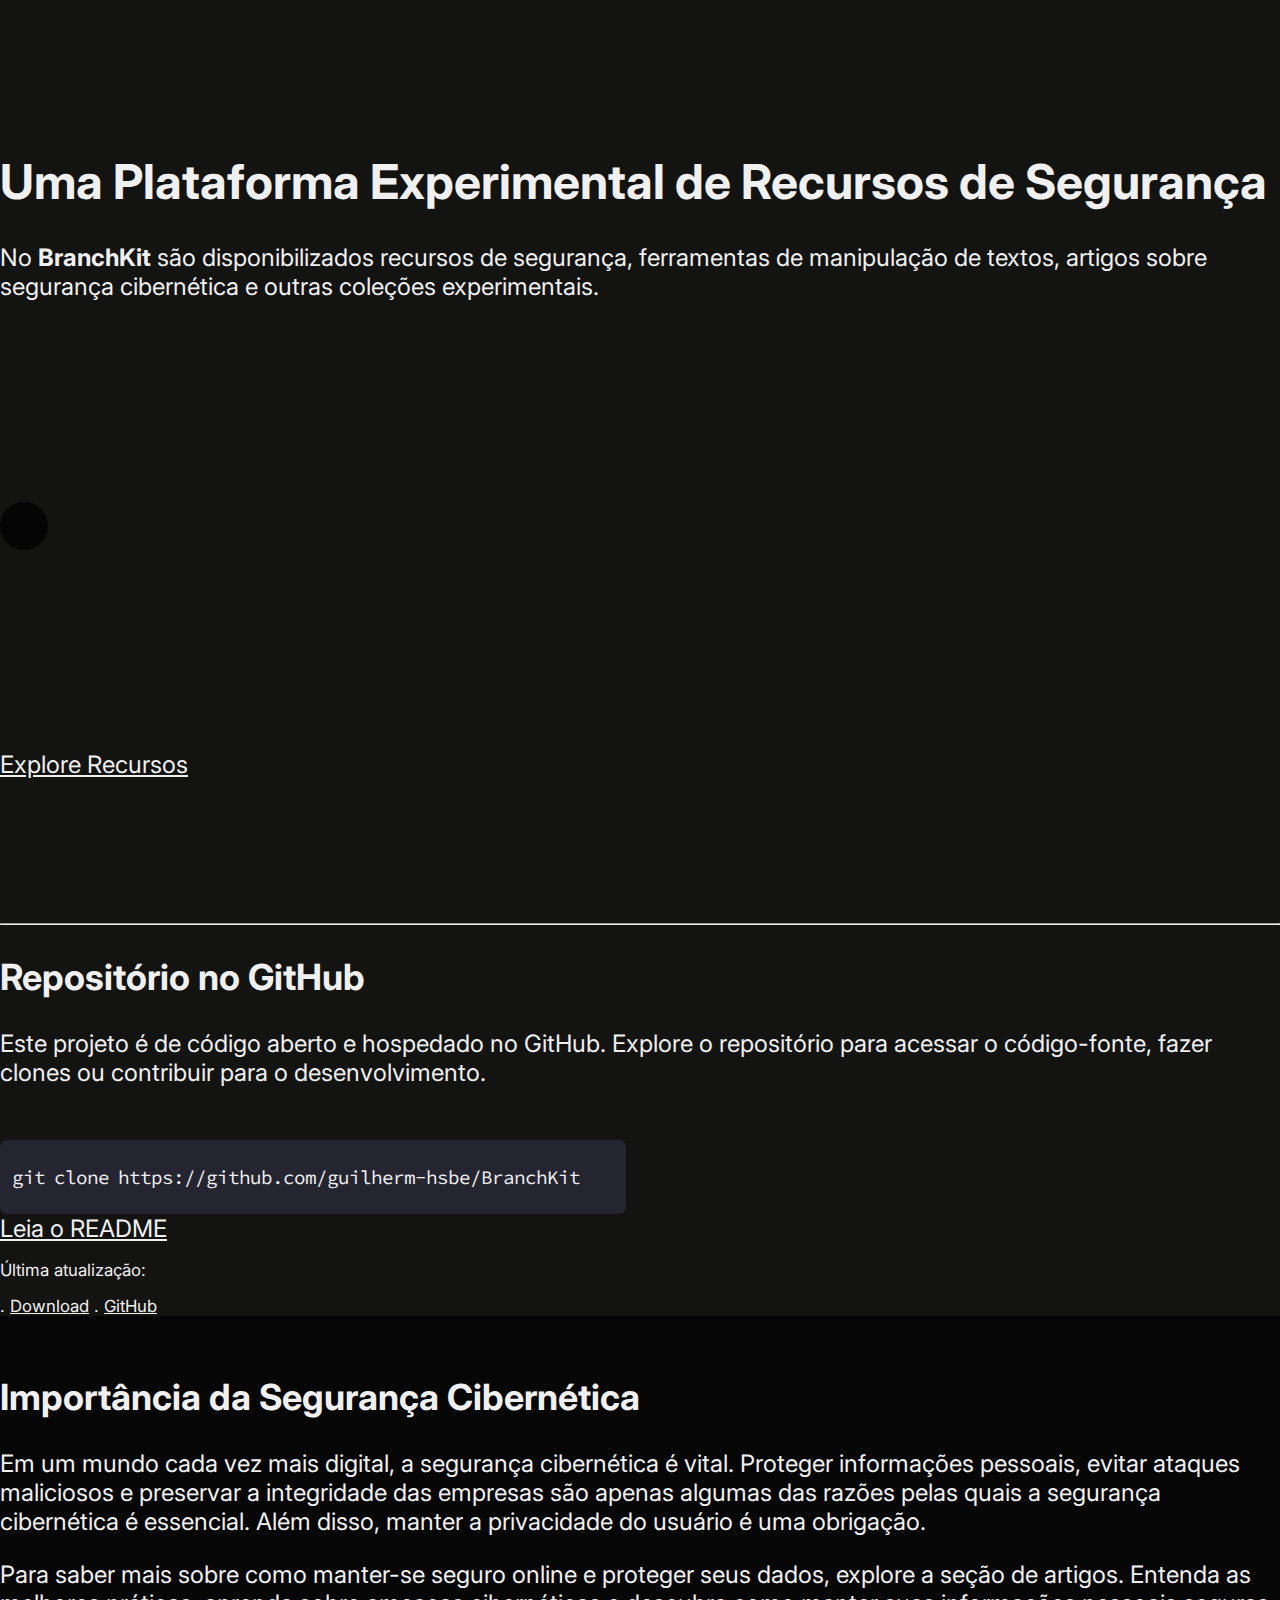
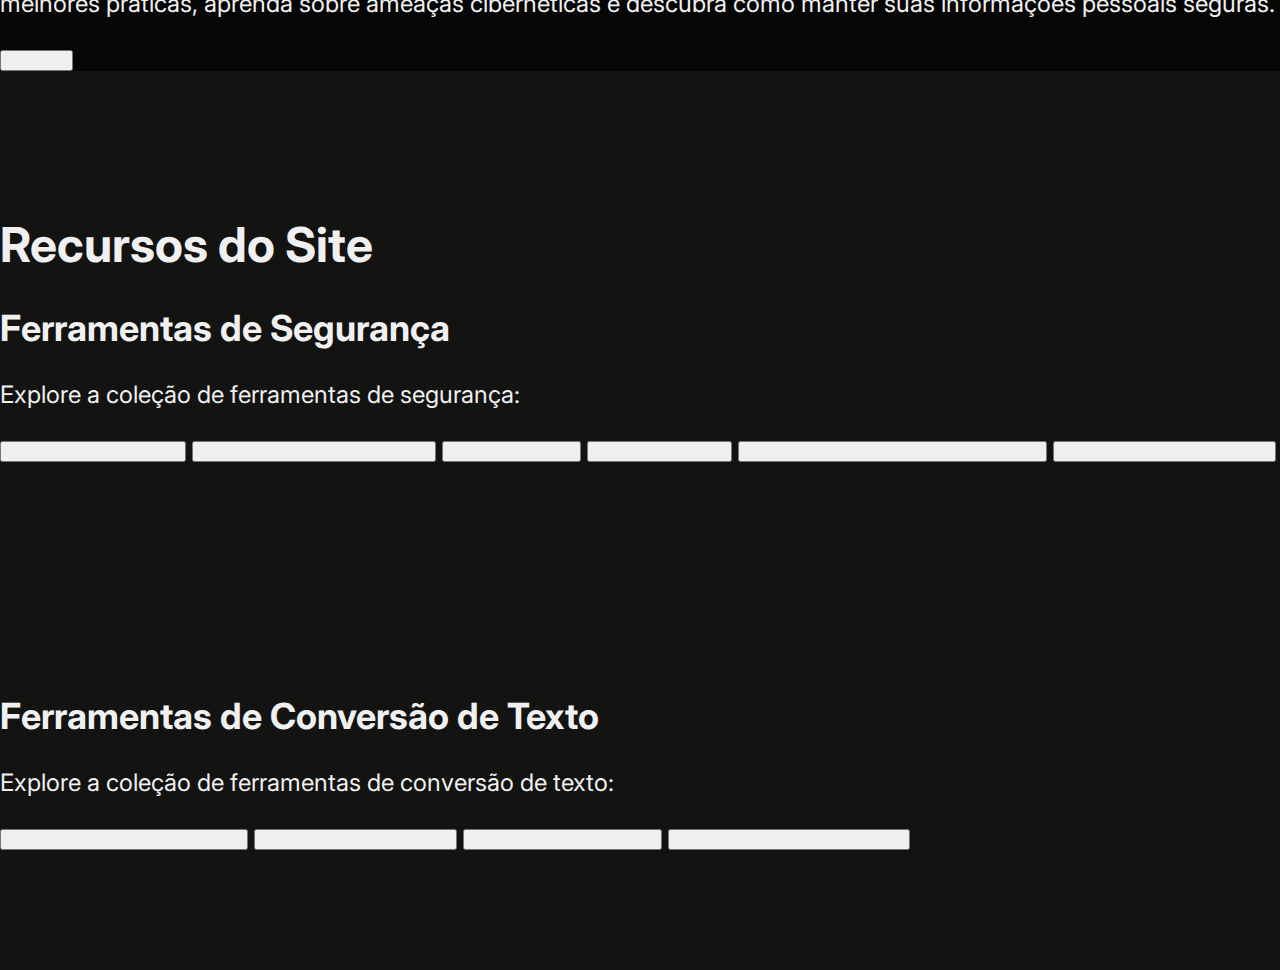
==== commit 6489c3ce: "test: Testa nova configuração de estrutura dinâmica de página" ====
--- a/index.html
+++ b/index.html
@@ -5,8 +5,11 @@
     <meta charset="utf-8">
     <meta name="viewport" content="width=device-width, initial-scale=1">
     <title>BranchKit</title>
-    <script src="resources/js/load-meta.js"></script>
-    <script src="resources/js/enable-html-inclusion.js"></script>
+    <link rel="icon" href="resources/images/icons/fingerprint-svgrepo-com.svg">
+    <link rel="stylesheet" href="resources/css/style.css">
+    <script src="resources/js/utils/load-meta.js"></script>
+    <script src="resources/js/utils/enable-html-inclusion.js"></script>
+    <script src="resources/js/custom/script-home.js"></script>
 </head>
 
 <body>
@@ -217,9 +220,6 @@
 
     <!--! footer -->
     <div include-html="components/footer.html"></div> 
-
-    <!-- scripts -->
-    <script src="../resources/js/script-home.js"></script>
 </body>
 
 </html>--- a/resources/css/style.css
+++ b/resources/css/style.css
@@ -0,0 +1,306 @@
+/** ─── Propriedades Customizadas ────────────────────────────────────────────────────────────────────────── */
+
+:root {
+    --cbc-black: #060606;
+}
+
+/** ─── Classes Customizadas ────────────────────────────────────────────────────────────────────────── */
+
+/* _________________
+ * colors-background */
+.cbc-black {
+    background-color: var(--cbc-black);
+}
+
+/* _____
+ * fonts */
+.cfs-tiny {
+    font-size: 0.7rem;
+}
+.cfs-semimedium {
+    font-size: 0.8rem;
+}
+
+/* ______
+ * layout */
+.align-end {
+    display: flex;
+    justify-content: end;
+}
+
+/** ─── Estilos Globais ────────────────────────────────────────────────────────────────────────── */
+
+* {
+    color: #f0f0f0 !important;
+}
+
+html {
+    font-size: 24px;
+}
+
+body {
+    margin: 0;
+    padding: 0;
+    display: flex;
+    flex-direction: column;
+    min-height: 100vh;
+    overflow-x: hidden;
+    background-color: #131312 !important;
+    font-family: 'Inter', sans-serif !important;
+}
+
+main {
+    flex: 1;
+    margin: 5rem 0;
+}
+
+footer {
+    position: relative;
+    bottom: 0;
+    width: 100%;
+}
+
+/** ─── Componentes ────────────────────────────────────────────────────────────────────────── */
+
+/*? ─── Text ───────────────────────────────────── */
+
+#randomText {
+    transition: opacity 0.5s ease-in-out;
+    font-size: 120px;
+    background-color: #000000c4;
+    padding: 1rem;
+    border-radius: 2rem;
+    width: fit-content;
+    color: #ddd !important;
+}
+
+/*? ─── Modal ───────────────────────────────────── */
+
+/* _______________
+ * bootstrap-modal */
+.modal-header {
+    border: none !important;
+}
+.modal-content {
+    background-color: #151515 !important;
+    border-radius: 0.3rem !important;
+    padding: 0.2em;
+}
+
+/*? ─── Buttons ───────────────────────────────────── */
+
+/* ________________________________
+ * button-blank */
+.button-blank {
+    background-color: transparent;
+    border: none;
+}
+
+/* ________________________________
+ * button-custom-large-glowing-link */
+.btn-1 {
+    height: 95px;
+    width: 430px;
+    font-size: 45px;
+    background-color: white;
+    border: none;
+    padding: 1rem;
+    border-radius: 2rem;
+    font-weight: bold;
+    text-decoration: none;
+    display: flex;
+    align-items: center;
+    text-decoration: none;
+    display: flex;
+    align-items: center;
+    justify-content: space-between;
+}
+.btn-1, .btn-1 * {
+    color: #26241f !important;
+    transition: transform 0.3s cubic-bezier(.18,.89,.32,1.28), box-shadow 0.3s cubic-bezier(.22,.61,.36,1);
+    justify-content: space-between;
+}
+.btn-1:hover { /*hover*/
+    box-shadow: 0 40px 80px rgba(255, 255, 255, 0.1);
+}
+.btn-1:hover i { /*hover*/
+    transform: translateY(5px);
+}
+.btn-1:active, .btn-1:active * { /*active*/
+    color: #b78e13 !important;
+}
+
+/* _______________________________
+ * button-custom-opaque-arrow-gold */
+.btn-2 {
+    background-color: transparent;
+    padding: 0.5rem;
+    border-radius: 1rem;
+    font-weight: bold;
+    border: 2px solid aliceblue;
+    display: flex;
+    align-items: center;
+}
+.btn-2, .btn-2 * {
+    color: aliceblue !important;
+    transition: 0.3s cubic-bezier(.17,.84,.44,1);
+}
+.btn-2:hover { /*hover*/
+    border-color: #ba8f22;
+}
+.btn-2:hover i { /*hover*/
+    transform: translateX(5px);
+}
+.btn-2:active, .btn-2:active i { /*active*/
+    color: #ffd700 !important;
+}
+
+/* ______________________
+ * button-custom-bee-gold */
+.btn-3 {
+    background-color: #ffe779;
+    border: none;
+    box-shadow: 0 5px 0 #f8ab5d;
+    border-radius: 1rem;
+    padding: 0.5rem;
+    font-weight: bold;
+    width: 200px;
+}
+.btn-3, .btn-3 i {
+    color: #1a1c20 !important;
+    transition: 0.1s ease;
+}
+.btn-3:hover, .btn-3:hover i { /*hover*/
+    color: #47958b !important;
+}
+.btn-3:active { /*active*/
+    box-shadow: none;
+    transform: translateY(5px);
+}
+
+/* ___________________________
+ * button-custom-listlink-gold */
+.btn-5 {
+    display: flex;
+    justify-content: space-between;
+    align-items: center;
+
+    width: 450px;
+    text-align: start;
+    margin: 0.4rem 0;
+    padding: 0.3rem 1rem 0.3rem 0.3rem;
+    border-radius: 0.7rem;
+    background-color: transparent;
+    border: 2px solid transparent;
+    padding-left: 0.8rem;
+    font-weight: 600;
+}
+.btn-5, .btn-5 i {
+    transition: 0.1s ease, background-color 30ms;
+}
+.btn-5:hover { /*hover*/
+    background-color: #1e1b18;
+}
+.btn-5:active { /*active*/
+    background-color: #2f2a26;
+}
+
+/* ___________________________
+ * button-custom-listlink-lightgold */
+.btn-6 {
+    font-weight: bolder;
+    width: fit-content !important;
+    padding: 0.4rem 0.5rem !important;
+    border-radius: 0.5rem;
+    border: none;
+    background-color: #ffe779;
+    text-decoration: none;
+    cursor: pointer;
+    transition: 0.1s;
+}
+.btn-6, .btn-6 * {
+    color: #1a1c20 !important;
+}
+.btn-6:hover {
+    background-color: #e2cb67;
+}
+
+/*? ─── Links ───────────────────────────────────── */
+
+/* ____________________
+ * navbar-link-custom-1 */
+.nav-link-1:hover { /*hover*/
+    text-decoration: underline;
+}
+
+/* _____________
+ * blank-link */
+.link-blank:hover {
+    color: white !important;
+}
+
+/* _____________
+ * custom-link-1 */
+.link-1 {
+    transition: 0.1s;
+    text-decoration: none;
+    margin: 0.2rem 0;
+}
+.link-1:hover { /*hover*/
+    color: white !important;
+    text-decoration: underline;
+}
+
+/*? ─── HRs ───────────────────────────────────── */
+
+.separator {
+    border: none;
+    margin: 6rem 0;
+}
+.separator-2 {
+    border: none;
+    margin: 3rem 0;
+}
+
+/*? ─── Codes ───────────────────────────────────── */
+
+.code-custom-1 {
+    display: flex;
+    align-items: center;
+    height: 50px;
+    background-color: #252431;
+    border-radius: 0.3rem;
+    padding: 0.5rem 1.9rem 0.5rem 0.5rem;
+    font-family: 'Source Code Pro', monospace;
+    text-align: start;
+    font-size: 0.8rem;
+    letter-spacing: -1px;
+    word-spacing: -2px;
+}
+
+/*? ─── Icons ───────────────────────────────────── */
+
+.icon-custom-1 i {
+    transition: 30ms;
+}
+.icon-custom-1:hover i {
+    color: #ffd44d !important;
+}
+
+/** ─── Responsividade ────────────────────────────────────────────────────────────────────────── */
+
+@media (max-width: 991px) {
+    #navTitle {
+        display: none;
+    }
+    .divRandomText {
+        display: flex;
+        justify-content: end;
+    }
+}
+
+@media (max-width: 575px) {
+    .divRandomText {
+        display: none;
+    }
+}